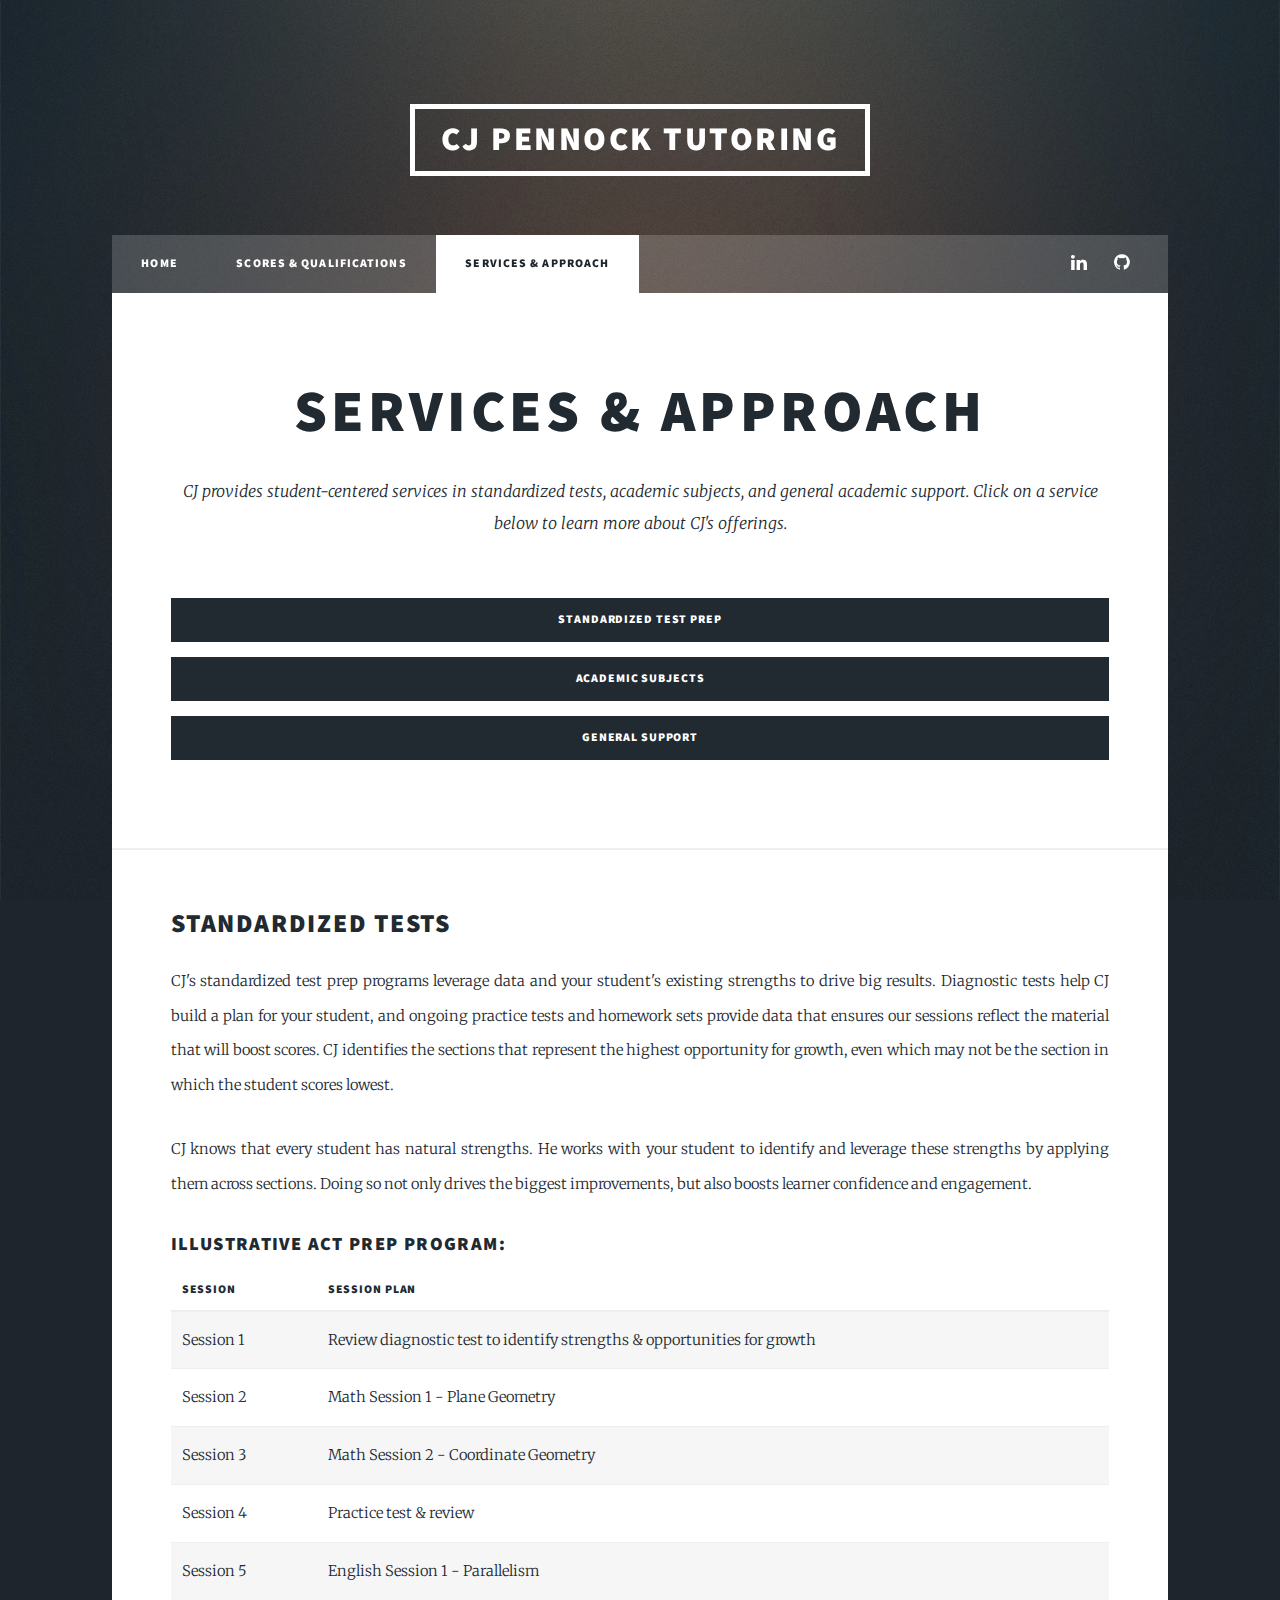
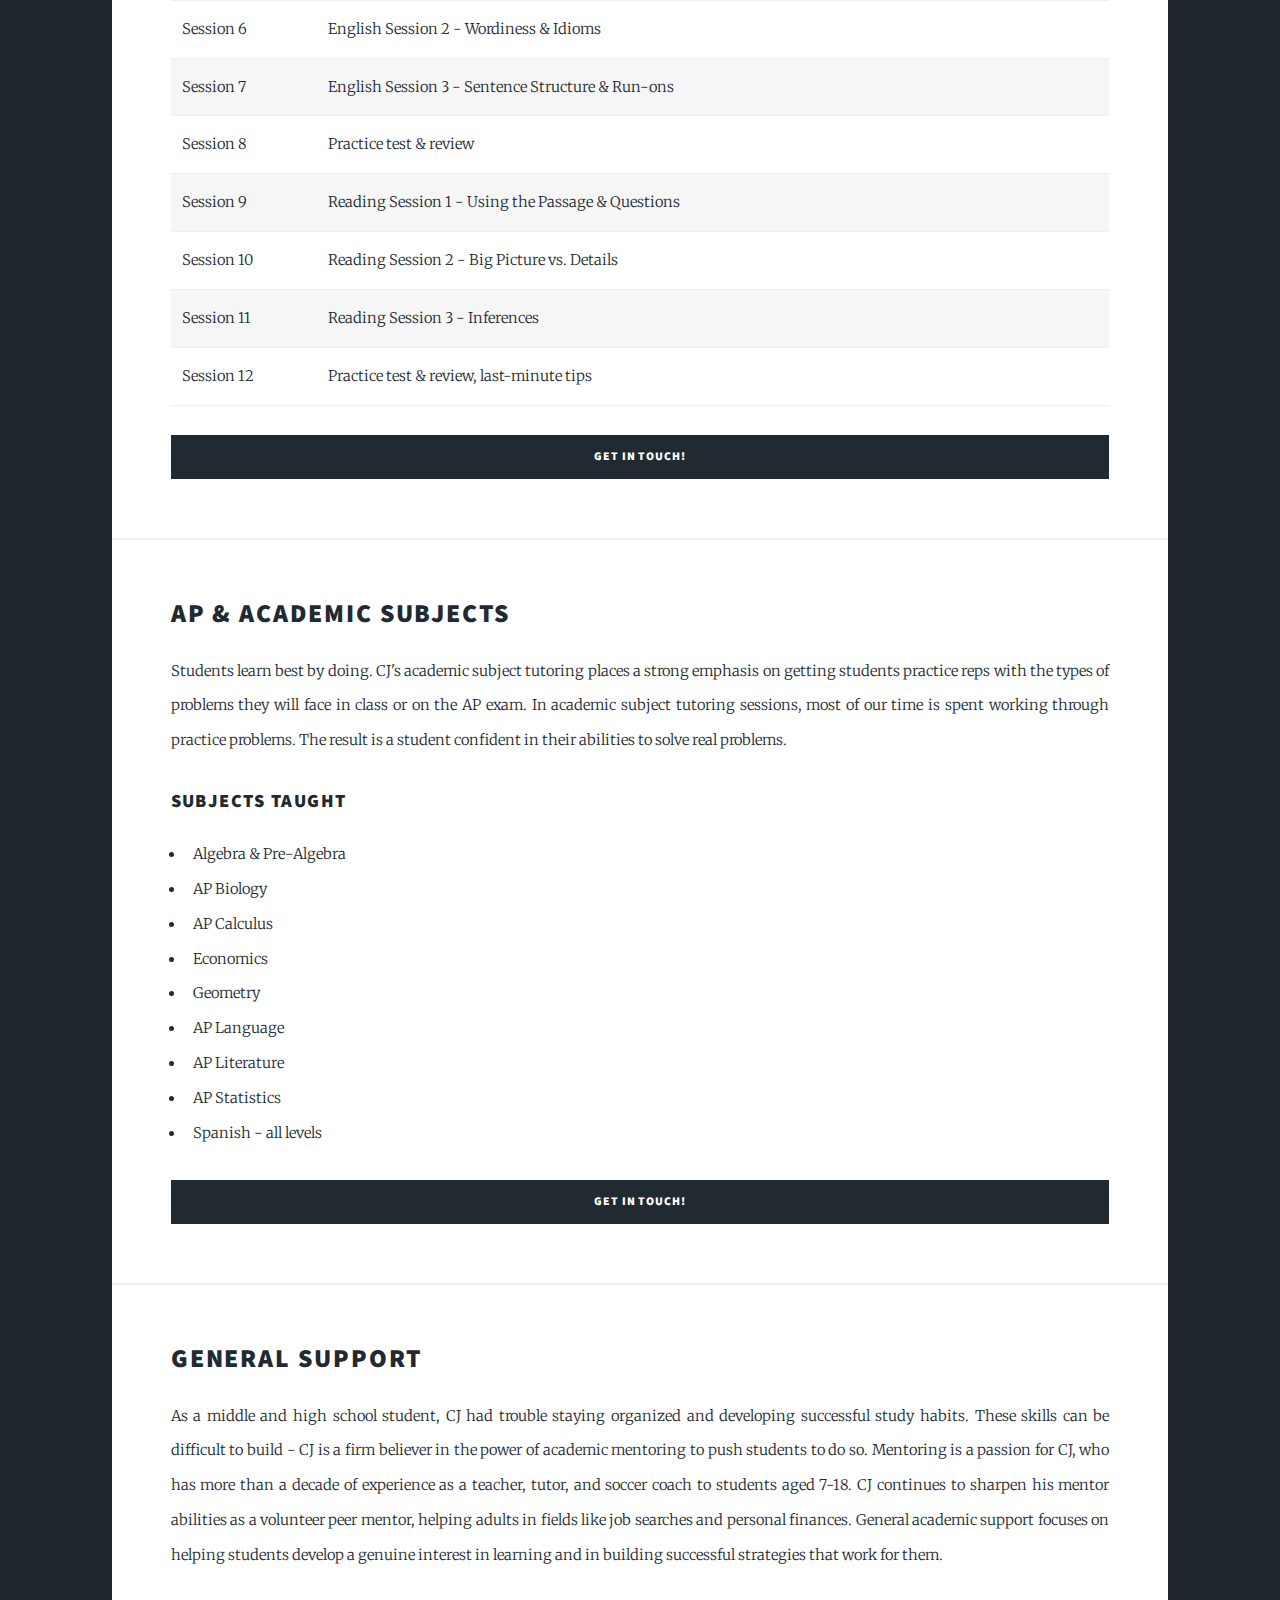
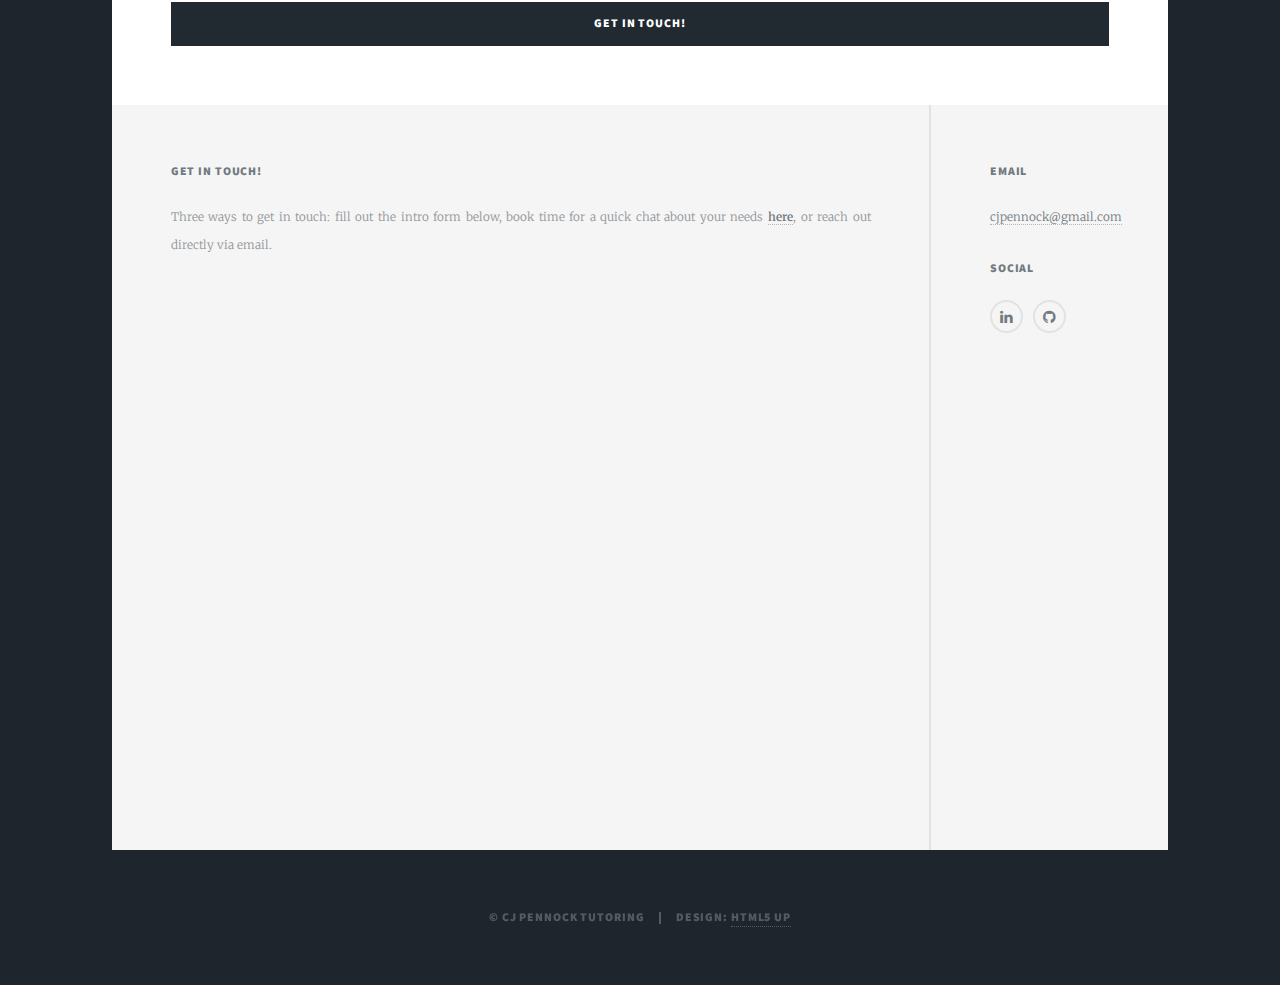
==== services.html @ 5977142a "first commit" ====
<!DOCTYPE HTML>
<!--
	Massively by HTML5 UP
	html5up.net | @ajlkn
	Free for personal and commercial use under the CCA 3.0 license (html5up.net/license)
-->
<html>
	<head>
		<title>CJ Pennock Tutoring</title>
		<meta charset="utf-8" />
		<meta name="viewport" content="width=device-width, initial-scale=1, user-scalable=no" />
		<link rel="stylesheet" href="assets/css/main.css" />
		<noscript><link rel="stylesheet" href="assets/css/noscript.css" /></noscript>
		<link rel="icon" href="images/CP_logo.png">
	</head>
	<body class="is-loading">

		<!-- Wrapper -->
			<div id="wrapper">

				<!-- Header -->
					<header id="header">
						<a href="index.html" class="logo">CJ Pennock Tutoring</a>
					</header>

				<!-- Nav -->
					<nav id="nav">
						<ul class="links">
							<li><a href="index.html">Home</a></li>
							<li><a href="generic.html">Scores & Qualifications</a></li>
							<li class="active"><a href="services.html">Services & Approach</a></li>
						</ul>
						<ul class="icons">
							<li><a href="https://www.linkedin.com/in/chesterpennock/" target="_blank" class="icon fa-linkedin"><span class="label">LinkedIn</span></a></li>
							<li><a href="https://github.com/cjpennock" target="_blank" class="icon fa-github"><span class="label">GitHub</span></a></li>
						</ul>
					</nav>

				<!-- Main -->
					<div id="main">

						<!-- Post -->
							<section class="post">
								<header class="major">
									<!-- <span class="date">April 25, 2017</span> -->
									<h1>Services & Approach</h1>
									<p>CJ provides student-centered services in standardized tests, academic subjects, and general academic support. Click on a service below to learn more about CJ's offerings.</p>
								</header>
								<!-- <div class="image main"><img src="images/pic01.jpg" alt="" /></div> -->
								<ul class="actions vertical">
									<li><a href="#standardized" class="button special fit scrolly">Standardized Test Prep</a></li>
									<li><a href="#academic-subjects" class="button special fit scrolly">Academic Subjects</a></li>
									<li><a href="#general-support" class="button special fit scrolly">General Support</a></li>
								</ul>
							</section>
							<section id="standardized">
									<h2>Standardized Tests</h2>
									<p>CJ's standardized test prep programs leverage data and your student's existing strengths to drive big results. Diagnostic tests help CJ build a plan for your student, and ongoing practice tests and homework sets provide data that ensures our sessions reflect the material that will boost scores. CJ identifies the sections that represent the highest opportunity for growth, even which may not be the section in which the student scores lowest.</p> 
									<p>CJ knows that every student has natural strengths. He works with your student to identify and leverage these strengths by applying them across sections. Doing so not only drives the biggest improvements, but also boosts learner confidence and engagement.</p>
									<h3>Illustrative ACT prep program:</h3>
									<div class="table-wrapper">
										<table>
											<thead>
												<tr>
													<th>Session</th>
													<th>Session plan</th>
												</tr>
											</thead>
											<tbody>
												<tr>
													<td>Session 1</td>
													<td>Review diagnostic test to identify strengths & opportunities for growth</td>
												</tr>
												<tr>
													<td>Session 2</td>
													<td>Math Session 1 - Plane Geometry</td>
												</tr>
												<tr>
													<td>Session 3</td>
													<td>Math Session 2 - Coordinate Geometry</td>
												</tr>
												<tr>
													<td>Session 4</td>
													<td>Practice test & review</td>
												</tr>
												<tr>
													<td>Session 5</td>
													<td>English Session 1 - Parallelism</td>
												</tr>
												<tr>
													<td>Session 6</td>
													<td>English Session 2 - Wordiness & Idioms</td>
												</tr>
												<tr>
													<td>Session 7</td>
													<td>English Session 3 - Sentence Structure & Run-ons</td>
												</tr>
												<tr>
													<td>Session 8</td>
													<td>Practice test & review</td>
												</tr>
												<tr>
													<td>Session 9</td>
													<td>Reading Session 1 - Using the Passage & Questions</td>
												</tr>
												<tr>
													<td>Session 10</td>
													<td>Reading Session 2 - Big Picture vs. Details</td>
												</tr>
												<tr>
													<td>Session 11</td>
													<td>Reading Session 3 - Inferences</td>
												</tr>
												<tr>
													<td>Session 12</td>
													<td>Practice test & review, last-minute tips</td>
												</tr>
											</tbody>
										</table>
									</div>
									<ul class="actions vertical">
									<li><a href="#footer" class="button special fit scrolly">Get in touch!</a></li>
									</ul>
								</section>
								<section id="academic-subjects">
								<h2>AP & Academic Subjects</h2>
								<p>Students learn best by doing. CJ's academic subject tutoring places a strong emphasis on getting students practice reps with the types of problems they will face in class or on the AP exam. In academic subject tutoring sessions, most of our time is spent working through practice problems. The result is a student confident in their abilities to solve real problems.</p>
									<div class="row">
										<div class="6u 12u$(medium)">
											<h3>Subjects taught</h3>
											<ul>
												<li>Algebra & Pre-Algebra</li>
												<li>AP Biology</li>
												<li>AP Calculus</li>
												<li>Economics</li>
												<li>Geometry</li>
												<li>AP Language</li>
												<li>AP Literature</li>
												<li>AP Statistics</li>
												<li>Spanish - all levels</li>
											</ul>
										</div>
									</div>
									<ul class="actions vertical">
									<li><a href="#footer" class="button special fit scrolly">Get in touch!</a></li>
									</ul>
								</section>
								<section id="general-support">
								<h2>General Support</h2>
								<p>As a middle and high school student, CJ had trouble staying organized and developing successful study habits. These skills can be difficult to build - CJ is a firm believer in the power of academic mentoring to push students to do so. Mentoring is a passion for CJ, who has more than a decade of experience as a teacher, tutor, and soccer coach to students aged 7-18. CJ continues to sharpen his mentor abilities as a volunteer peer mentor, helping adults in fields like job searches and personal finances. General academic support focuses on helping students develop a genuine interest in learning and in building successful strategies that work for them.</p>
								<ul class="actions vertical">
									<li><a href="#footer" class="button special fit scrolly">Get in touch!</a></li>
									</ul>
								</section>
					</div>

				<!-- Footer -->
					<footer id="footer">
						<section>
						<h3>Get in touch!</h3>
						<p>Three ways to get in touch: fill out the intro form below, book time for a quick chat about your needs <a href="https://cjpennocktutoring.youcanbook.me/" target="_blank"><b>here</b></a>, or reach out directly via email.</p>
						<iframe src="https://docs.google.com/forms/d/e/1FAIpQLSediysf8U8ug4_VGneV-9MXJMMkuVd91mFZASTHB69Hus7cGg/viewform?embedded=true" width="700" height="520" frameborder="0" marginheight="0" marginwidth="0">Loading...</iframe>
						</section>
						<section class="contact">
							<!-- <section class="alt">
								<h3>Address</h3>
								<p>1234 Somewhere Road #87257<br />
								Nashville, TN 00000-0000</p>
							</section>
							<section>
								<h3>Phone</h3>
								<p><a href="#">(000) 000-0000</a></p>
							</section> -->
							<section>
								<h3>Email</h3>
								<p><a href="#">cjpennock@gmail.com</a></p>
							</section>
							<section>
								<h3>Social</h3>
								<ul class="icons alt">
									<li><a href="https://www.linkedin.com/in/chesterpennock/" target="_blank" class="icon fa-linkedin"><span class="label">LinkedIn</span></a></li>
							<li><a href="https://github.com/cjpennock" class="icon fa-github" target="_blank"><span class="label">GitHub</span></a></li>
								</ul>
							</section>
						</section>
					</footer>

				<!-- Copyright -->
					<div id="copyright">
						<ul><li>&copy; CJ Pennock Tutoring</li><li>Design: <a href="https://html5up.net">HTML5 UP</a></li></ul>
					</div>

			</div>

		<!-- Scripts -->
			<script src="assets/js/jquery.min.js"></script>
			<script src="assets/js/jquery.scrollex.min.js"></script>
			<script src="assets/js/jquery.scrolly.min.js"></script>
			<script src="assets/js/skel.min.js"></script>
			<script src="assets/js/util.js"></script>
			<script src="assets/js/main.js"></script>

	</body>
</html>
---- assets/css/main.css ----
@import url(font-awesome.min.css);
@import url("https://fonts.googleapis.com/css?family=Merriweather:300,700,300italic,700italic|Source+Sans+Pro:900");

/*
	Massively by HTML5 UP
	html5up.net | @ajlkn
	Free for personal and commercial use under the CCA 3.0 license (html5up.net/license)
*/

/* Reset */

	html, body, div, span, applet, object, iframe, h1, h2, h3, h4, h5, h6, p, blockquote, pre, a, abbr, acronym, address, big, cite, code, del, dfn, em, img, ins, kbd, q, s, samp, small, strike, strong, sub, sup, tt, var, b, u, i, center, dl, dt, dd, ol, ul, li, fieldset, form, label, legend, table, caption, tbody, tfoot, thead, tr, th, td, article, aside, canvas, details, embed, figure, figcaption, footer, header, hgroup, menu, nav, output, ruby, section, summary, time, mark, audio, video {
		margin: 0;
		padding: 0;
		border: 0;
		font-size: 100%;
		font: inherit;
		vertical-align: baseline;
	}

	article, aside, details, figcaption, figure, footer, header, hgroup, menu, nav, section {
		display: block;
	}

	body {
		line-height: 1;
	}

	ol, ul {
		list-style: none;
	}

	blockquote, q {
		quotes: none;
	}

	blockquote:before, blockquote:after, q:before, q:after {
		content: '';
		content: none;
	}

	table {
		border-collapse: collapse;
		border-spacing: 0;
	}

	body {
		-webkit-text-size-adjust: none;
	}

/* Box Model */

	*, *:before, *:after {
		-moz-box-sizing: border-box;
		-webkit-box-sizing: border-box;
		box-sizing: border-box;
	}

/* Grid */

	.row {
		border-bottom: solid 1px transparent;
		-moz-box-sizing: border-box;
		-webkit-box-sizing: border-box;
		box-sizing: border-box;
	}

	.row > * {
		float: left;
		-moz-box-sizing: border-box;
		-webkit-box-sizing: border-box;
		box-sizing: border-box;
	}

	.row:after, .row:before {
		content: '';
		display: block;
		clear: both;
		height: 0;
	}

	.row.uniform > * > :first-child {
		margin-top: 0;
	}

	.row.uniform > * > :last-child {
		margin-bottom: 0;
	}

	.row.\30 \25 > * {
		padding: 0 0 0 0rem;
	}

	.row.\30 \25 {
		margin: 0 0 -1px 0rem;
	}

	.row.uniform.\30 \25 > * {
		padding: 0rem 0 0 0rem;
	}

	.row.uniform.\30 \25 {
		margin: 0rem 0 -1px 0rem;
	}

	.row > * {
		padding: 0 0 0 1.5rem;
	}

	.row {
		margin: 0 0 -1px -1.5rem;
	}

	.row.uniform > * {
		padding: 1.5rem 0 0 1.5rem;
	}

	.row.uniform {
		margin: -1.5rem 0 -1px -1.5rem;
	}

	.row.\32 00\25 > * {
		padding: 0 0 0 3rem;
	}

	.row.\32 00\25 {
		margin: 0 0 -1px -3rem;
	}

	.row.uniform.\32 00\25 > * {
		padding: 3rem 0 0 3rem;
	}

	.row.uniform.\32 00\25 {
		margin: -3rem 0 -1px -3rem;
	}

	.row.\31 50\25 > * {
		padding: 0 0 0 2.25rem;
	}

	.row.\31 50\25 {
		margin: 0 0 -1px -2.25rem;
	}

	.row.uniform.\31 50\25 > * {
		padding: 2.25rem 0 0 2.25rem;
	}

	.row.uniform.\31 50\25 {
		margin: -2.25rem 0 -1px -2.25rem;
	}

	.row.\35 0\25 > * {
		padding: 0 0 0 0.75rem;
	}

	.row.\35 0\25 {
		margin: 0 0 -1px -0.75rem;
	}

	.row.uniform.\35 0\25 > * {
		padding: 0.75rem 0 0 0.75rem;
	}

	.row.uniform.\35 0\25 {
		margin: -0.75rem 0 -1px -0.75rem;
	}

	.row.\32 5\25 > * {
		padding: 0 0 0 0.375rem;
	}

	.row.\32 5\25 {
		margin: 0 0 -1px -0.375rem;
	}

	.row.uniform.\32 5\25 > * {
		padding: 0.375rem 0 0 0.375rem;
	}

	.row.uniform.\32 5\25 {
		margin: -0.375rem 0 -1px -0.375rem;
	}

	.\31 2u, .\31 2u\24 {
		width: 100%;
		clear: none;
		margin-left: 0;
	}

	.\31 1u, .\31 1u\24 {
		width: 91.6666666667%;
		clear: none;
		margin-left: 0;
	}

	.\31 0u, .\31 0u\24 {
		width: 83.3333333333%;
		clear: none;
		margin-left: 0;
	}

	.\39 u, .\39 u\24 {
		width: 75%;
		clear: none;
		margin-left: 0;
	}

	.\38 u, .\38 u\24 {
		width: 66.6666666667%;
		clear: none;
		margin-left: 0;
	}

	.\37 u, .\37 u\24 {
		width: 58.3333333333%;
		clear: none;
		margin-left: 0;
	}

	.\36 u, .\36 u\24 {
		width: 50%;
		clear: none;
		margin-left: 0;
	}

	.\35 u, .\35 u\24 {
		width: 41.6666666667%;
		clear: none;
		margin-left: 0;
	}

	.\34 u, .\34 u\24 {
		width: 33.3333333333%;
		clear: none;
		margin-left: 0;
	}

	.\33 u, .\33 u\24 {
		width: 25%;
		clear: none;
		margin-left: 0;
	}

	.\32 u, .\32 u\24 {
		width: 16.6666666667%;
		clear: none;
		margin-left: 0;
	}

	.\31 u, .\31 u\24 {
		width: 8.3333333333%;
		clear: none;
		margin-left: 0;
	}

	.\31 2u\24 + *,
	.\31 1u\24 + *,
	.\31 0u\24 + *,
	.\39 u\24 + *,
	.\38 u\24 + *,
	.\37 u\24 + *,
	.\36 u\24 + *,
	.\35 u\24 + *,
	.\34 u\24 + *,
	.\33 u\24 + *,
	.\32 u\24 + *,
	.\31 u\24 + * {
		clear: left;
	}

	.\-11u {
		margin-left: 91.66667%;
	}

	.\-10u {
		margin-left: 83.33333%;
	}

	.\-9u {
		margin-left: 75%;
	}

	.\-8u {
		margin-left: 66.66667%;
	}

	.\-7u {
		margin-left: 58.33333%;
	}

	.\-6u {
		margin-left: 50%;
	}

	.\-5u {
		margin-left: 41.66667%;
	}

	.\-4u {
		margin-left: 33.33333%;
	}

	.\-3u {
		margin-left: 25%;
	}

	.\-2u {
		margin-left: 16.66667%;
	}

	.\-1u {
		margin-left: 8.33333%;
	}

	@media screen and (max-width: 1680px) {

		.row > * {
			padding: 0 0 0 1.5rem;
		}

		.row {
			margin: 0 0 -1px -1.5rem;
		}

		.row.uniform > * {
			padding: 1.5rem 0 0 1.5rem;
		}

		.row.uniform {
			margin: -1.5rem 0 -1px -1.5rem;
		}

		.row.\32 00\25 > * {
			padding: 0 0 0 3rem;
		}

		.row.\32 00\25 {
			margin: 0 0 -1px -3rem;
		}

		.row.uniform.\32 00\25 > * {
			padding: 3rem 0 0 3rem;
		}

		.row.uniform.\32 00\25 {
			margin: -3rem 0 -1px -3rem;
		}

		.row.\31 50\25 > * {
			padding: 0 0 0 2.25rem;
		}

		.row.\31 50\25 {
			margin: 0 0 -1px -2.25rem;
		}

		.row.uniform.\31 50\25 > * {
			padding: 2.25rem 0 0 2.25rem;
		}

		.row.uniform.\31 50\25 {
			margin: -2.25rem 0 -1px -2.25rem;
		}

		.row.\35 0\25 > * {
			padding: 0 0 0 0.75rem;
		}

		.row.\35 0\25 {
			margin: 0 0 -1px -0.75rem;
		}

		.row.uniform.\35 0\25 > * {
			padding: 0.75rem 0 0 0.75rem;
		}

		.row.uniform.\35 0\25 {
			margin: -0.75rem 0 -1px -0.75rem;
		}

		.row.\32 5\25 > * {
			padding: 0 0 0 0.375rem;
		}

		.row.\32 5\25 {
			margin: 0 0 -1px -0.375rem;
		}

		.row.uniform.\32 5\25 > * {
			padding: 0.375rem 0 0 0.375rem;
		}

		.row.uniform.\32 5\25 {
			margin: -0.375rem 0 -1px -0.375rem;
		}

		.\31 2u\28xlarge\29, .\31 2u\24\28xlarge\29 {
			width: 100%;
			clear: none;
			margin-left: 0;
		}

		.\31 1u\28xlarge\29, .\31 1u\24\28xlarge\29 {
			width: 91.6666666667%;
			clear: none;
			margin-left: 0;
		}

		.\31 0u\28xlarge\29, .\31 0u\24\28xlarge\29 {
			width: 83.3333333333%;
			clear: none;
			margin-left: 0;
		}

		.\39 u\28xlarge\29, .\39 u\24\28xlarge\29 {
			width: 75%;
			clear: none;
			margin-left: 0;
		}

		.\38 u\28xlarge\29, .\38 u\24\28xlarge\29 {
			width: 66.6666666667%;
			clear: none;
			margin-left: 0;
		}

		.\37 u\28xlarge\29, .\37 u\24\28xlarge\29 {
			width: 58.3333333333%;
			clear: none;
			margin-left: 0;
		}

		.\36 u\28xlarge\29, .\36 u\24\28xlarge\29 {
			width: 50%;
			clear: none;
			margin-left: 0;
		}

		.\35 u\28xlarge\29, .\35 u\24\28xlarge\29 {
			width: 41.6666666667%;
			clear: none;
			margin-left: 0;
		}

		.\34 u\28xlarge\29, .\34 u\24\28xlarge\29 {
			width: 33.3333333333%;
			clear: none;
			margin-left: 0;
		}

		.\33 u\28xlarge\29, .\33 u\24\28xlarge\29 {
			width: 25%;
			clear: none;
			margin-left: 0;
		}

		.\32 u\28xlarge\29, .\32 u\24\28xlarge\29 {
			width: 16.6666666667%;
			clear: none;
			margin-left: 0;
		}

		.\31 u\28xlarge\29, .\31 u\24\28xlarge\29 {
			width: 8.3333333333%;
			clear: none;
			margin-left: 0;
		}

		.\31 2u\24\28xlarge\29 + *,
		.\31 1u\24\28xlarge\29 + *,
		.\31 0u\24\28xlarge\29 + *,
		.\39 u\24\28xlarge\29 + *,
		.\38 u\24\28xlarge\29 + *,
		.\37 u\24\28xlarge\29 + *,
		.\36 u\24\28xlarge\29 + *,
		.\35 u\24\28xlarge\29 + *,
		.\34 u\24\28xlarge\29 + *,
		.\33 u\24\28xlarge\29 + *,
		.\32 u\24\28xlarge\29 + *,
		.\31 u\24\28xlarge\29 + * {
			clear: left;
		}

		.\-11u\28xlarge\29 {
			margin-left: 91.66667%;
		}

		.\-10u\28xlarge\29 {
			margin-left: 83.33333%;
		}

		.\-9u\28xlarge\29 {
			margin-left: 75%;
		}

		.\-8u\28xlarge\29 {
			margin-left: 66.66667%;
		}

		.\-7u\28xlarge\29 {
			margin-left: 58.33333%;
		}

		.\-6u\28xlarge\29 {
			margin-left: 50%;
		}

		.\-5u\28xlarge\29 {
			margin-left: 41.66667%;
		}

		.\-4u\28xlarge\29 {
			margin-left: 33.33333%;
		}

		.\-3u\28xlarge\29 {
			margin-left: 25%;
		}

		.\-2u\28xlarge\29 {
			margin-left: 16.66667%;
		}

		.\-1u\28xlarge\29 {
			margin-left: 8.33333%;
		}

	}

	@media screen and (max-width: 1280px) {

		.row > * {
			padding: 0 0 0 1.5rem;
		}

		.row {
			margin: 0 0 -1px -1.5rem;
		}

		.row.uniform > * {
			padding: 1.5rem 0 0 1.5rem;
		}

		.row.uniform {
			margin: -1.5rem 0 -1px -1.5rem;
		}

		.row.\32 00\25 > * {
			padding: 0 0 0 3rem;
		}

		.row.\32 00\25 {
			margin: 0 0 -1px -3rem;
		}

		.row.uniform.\32 00\25 > * {
			padding: 3rem 0 0 3rem;
		}

		.row.uniform.\32 00\25 {
			margin: -3rem 0 -1px -3rem;
		}

		.row.\31 50\25 > * {
			padding: 0 0 0 2.25rem;
		}

		.row.\31 50\25 {
			margin: 0 0 -1px -2.25rem;
		}

		.row.uniform.\31 50\25 > * {
			padding: 2.25rem 0 0 2.25rem;
		}

		.row.uniform.\31 50\25 {
			margin: -2.25rem 0 -1px -2.25rem;
		}

		.row.\35 0\25 > * {
			padding: 0 0 0 0.75rem;
		}

		.row.\35 0\25 {
			margin: 0 0 -1px -0.75rem;
		}

		.row.uniform.\35 0\25 > * {
			padding: 0.75rem 0 0 0.75rem;
		}

		.row.uniform.\35 0\25 {
			margin: -0.75rem 0 -1px -0.75rem;
		}

		.row.\32 5\25 > * {
			padding: 0 0 0 0.375rem;
		}

		.row.\32 5\25 {
			margin: 0 0 -1px -0.375rem;
		}

		.row.uniform.\32 5\25 > * {
			padding: 0.375rem 0 0 0.375rem;
		}

		.row.uniform.\32 5\25 {
			margin: -0.375rem 0 -1px -0.375rem;
		}

		.\31 2u\28large\29, .\31 2u\24\28large\29 {
			width: 100%;
			clear: none;
			margin-left: 0;
		}

		.\31 1u\28large\29, .\31 1u\24\28large\29 {
			width: 91.6666666667%;
			clear: none;
			margin-left: 0;
		}

		.\31 0u\28large\29, .\31 0u\24\28large\29 {
			width: 83.3333333333%;
			clear: none;
			margin-left: 0;
		}

		.\39 u\28large\29, .\39 u\24\28large\29 {
			width: 75%;
			clear: none;
			margin-left: 0;
		}

		.\38 u\28large\29, .\38 u\24\28large\29 {
			width: 66.6666666667%;
			clear: none;
			margin-left: 0;
		}

		.\37 u\28large\29, .\37 u\24\28large\29 {
			width: 58.3333333333%;
			clear: none;
			margin-left: 0;
		}

		.\36 u\28large\29, .\36 u\24\28large\29 {
			width: 50%;
			clear: none;
			margin-left: 0;
		}

		.\35 u\28large\29, .\35 u\24\28large\29 {
			width: 41.6666666667%;
			clear: none;
			margin-left: 0;
		}

		.\34 u\28large\29, .\34 u\24\28large\29 {
			width: 33.3333333333%;
			clear: none;
			margin-left: 0;
		}

		.\33 u\28large\29, .\33 u\24\28large\29 {
			width: 25%;
			clear: none;
			margin-left: 0;
		}

		.\32 u\28large\29, .\32 u\24\28large\29 {
			width: 16.6666666667%;
			clear: none;
			margin-left: 0;
		}

		.\31 u\28large\29, .\31 u\24\28large\29 {
			width: 8.3333333333%;
			clear: none;
			margin-left: 0;
		}

		.\31 2u\24\28large\29 + *,
		.\31 1u\24\28large\29 + *,
		.\31 0u\24\28large\29 + *,
		.\39 u\24\28large\29 + *,
		.\38 u\24\28large\29 + *,
		.\37 u\24\28large\29 + *,
		.\36 u\24\28large\29 + *,
		.\35 u\24\28large\29 + *,
		.\34 u\24\28large\29 + *,
		.\33 u\24\28large\29 + *,
		.\32 u\24\28large\29 + *,
		.\31 u\24\28large\29 + * {
			clear: left;
		}

		.\-11u\28large\29 {
			margin-left: 91.66667%;
		}

		.\-10u\28large\29 {
			margin-left: 83.33333%;
		}

		.\-9u\28large\29 {
			margin-left: 75%;
		}

		.\-8u\28large\29 {
			margin-left: 66.66667%;
		}

		.\-7u\28large\29 {
			margin-left: 58.33333%;
		}

		.\-6u\28large\29 {
			margin-left: 50%;
		}

		.\-5u\28large\29 {
			margin-left: 41.66667%;
		}

		.\-4u\28large\29 {
			margin-left: 33.33333%;
		}

		.\-3u\28large\29 {
			margin-left: 25%;
		}

		.\-2u\28large\29 {
			margin-left: 16.66667%;
		}

		.\-1u\28large\29 {
			margin-left: 8.33333%;
		}

	}

	@media screen and (max-width: 980px) {

		.row > * {
			padding: 0 0 0 1.5rem;
		}

		.row {
			margin: 0 0 -1px -1.5rem;
		}

		.row.uniform > * {
			padding: 1.5rem 0 0 1.5rem;
		}

		.row.uniform {
			margin: -1.5rem 0 -1px -1.5rem;
		}

		.row.\32 00\25 > * {
			padding: 0 0 0 3rem;
		}

		.row.\32 00\25 {
			margin: 0 0 -1px -3rem;
		}

		.row.uniform.\32 00\25 > * {
			padding: 3rem 0 0 3rem;
		}

		.row.uniform.\32 00\25 {
			margin: -3rem 0 -1px -3rem;
		}

		.row.\31 50\25 > * {
			padding: 0 0 0 2.25rem;
		}

		.row.\31 50\25 {
			margin: 0 0 -1px -2.25rem;
		}

		.row.uniform.\31 50\25 > * {
			padding: 2.25rem 0 0 2.25rem;
		}

		.row.uniform.\31 50\25 {
			margin: -2.25rem 0 -1px -2.25rem;
		}

		.row.\35 0\25 > * {
			padding: 0 0 0 0.75rem;
		}

		.row.\35 0\25 {
			margin: 0 0 -1px -0.75rem;
		}

		.row.uniform.\35 0\25 > * {
			padding: 0.75rem 0 0 0.75rem;
		}

		.row.uniform.\35 0\25 {
			margin: -0.75rem 0 -1px -0.75rem;
		}

		.row.\32 5\25 > * {
			padding: 0 0 0 0.375rem;
		}

		.row.\32 5\25 {
			margin: 0 0 -1px -0.375rem;
		}

		.row.uniform.\32 5\25 > * {
			padding: 0.375rem 0 0 0.375rem;
		}

		.row.uniform.\32 5\25 {
			margin: -0.375rem 0 -1px -0.375rem;
		}

		.\31 2u\28medium\29, .\31 2u\24\28medium\29 {
			width: 100%;
			clear: none;
			margin-left: 0;
		}

		.\31 1u\28medium\29, .\31 1u\24\28medium\29 {
			width: 91.6666666667%;
			clear: none;
			margin-left: 0;
		}

		.\31 0u\28medium\29, .\31 0u\24\28medium\29 {
			width: 83.3333333333%;
			clear: none;
			margin-left: 0;
		}

		.\39 u\28medium\29, .\39 u\24\28medium\29 {
			width: 75%;
			clear: none;
			margin-left: 0;
		}

		.\38 u\28medium\29, .\38 u\24\28medium\29 {
			width: 66.6666666667%;
			clear: none;
			margin-left: 0;
		}

		.\37 u\28medium\29, .\37 u\24\28medium\29 {
			width: 58.3333333333%;
			clear: none;
			margin-left: 0;
		}

		.\36 u\28medium\29, .\36 u\24\28medium\29 {
			width: 50%;
			clear: none;
			margin-left: 0;
		}

		.\35 u\28medium\29, .\35 u\24\28medium\29 {
			width: 41.6666666667%;
			clear: none;
			margin-left: 0;
		}

		.\34 u\28medium\29, .\34 u\24\28medium\29 {
			width: 33.3333333333%;
			clear: none;
			margin-left: 0;
		}

		.\33 u\28medium\29, .\33 u\24\28medium\29 {
			width: 25%;
			clear: none;
			margin-left: 0;
		}

		.\32 u\28medium\29, .\32 u\24\28medium\29 {
			width: 16.6666666667%;
			clear: none;
			margin-left: 0;
		}

		.\31 u\28medium\29, .\31 u\24\28medium\29 {
			width: 8.3333333333%;
			clear: none;
			margin-left: 0;
		}

		.\31 2u\24\28medium\29 + *,
		.\31 1u\24\28medium\29 + *,
		.\31 0u\24\28medium\29 + *,
		.\39 u\24\28medium\29 + *,
		.\38 u\24\28medium\29 + *,
		.\37 u\24\28medium\29 + *,
		.\36 u\24\28medium\29 + *,
		.\35 u\24\28medium\29 + *,
		.\34 u\24\28medium\29 + *,
		.\33 u\24\28medium\29 + *,
		.\32 u\24\28medium\29 + *,
		.\31 u\24\28medium\29 + * {
			clear: left;
		}

		.\-11u\28medium\29 {
			margin-left: 91.66667%;
		}

		.\-10u\28medium\29 {
			margin-left: 83.33333%;
		}

		.\-9u\28medium\29 {
			margin-left: 75%;
		}

		.\-8u\28medium\29 {
			margin-left: 66.66667%;
		}

		.\-7u\28medium\29 {
			margin-left: 58.33333%;
		}

		.\-6u\28medium\29 {
			margin-left: 50%;
		}

		.\-5u\28medium\29 {
			margin-left: 41.66667%;
		}

		.\-4u\28medium\29 {
			margin-left: 33.33333%;
		}

		.\-3u\28medium\29 {
			margin-left: 25%;
		}

		.\-2u\28medium\29 {
			margin-left: 16.66667%;
		}

		.\-1u\28medium\29 {
			margin-left: 8.33333%;
		}

	}

	@media screen and (max-width: 736px) {

		.row > * {
			padding: 0 0 0 1.5rem;
		}

		.row {
			margin: 0 0 -1px -1.5rem;
		}

		.row.uniform > * {
			padding: 1.5rem 0 0 1.5rem;
		}

		.row.uniform {
			margin: -1.5rem 0 -1px -1.5rem;
		}

		.row.\32 00\25 > * {
			padding: 0 0 0 3rem;
		}

		.row.\32 00\25 {
			margin: 0 0 -1px -3rem;
		}

		.row.uniform.\32 00\25 > * {
			padding: 3rem 0 0 3rem;
		}

		.row.uniform.\32 00\25 {
			margin: -3rem 0 -1px -3rem;
		}

		.row.\31 50\25 > * {
			padding: 0 0 0 2.25rem;
		}

		.row.\31 50\25 {
			margin: 0 0 -1px -2.25rem;
		}

		.row.uniform.\31 50\25 > * {
			padding: 2.25rem 0 0 2.25rem;
		}

		.row.uniform.\31 50\25 {
			margin: -2.25rem 0 -1px -2.25rem;
		}

		.row.\35 0\25 > * {
			padding: 0 0 0 0.75rem;
		}

		.row.\35 0\25 {
			margin: 0 0 -1px -0.75rem;
		}

		.row.uniform.\35 0\25 > * {
			padding: 0.75rem 0 0 0.75rem;
		}

		.row.uniform.\35 0\25 {
			margin: -0.75rem 0 -1px -0.75rem;
		}

		.row.\32 5\25 > * {
			padding: 0 0 0 0.375rem;
		}

		.row.\32 5\25 {
			margin: 0 0 -1px -0.375rem;
		}

		.row.uniform.\32 5\25 > * {
			padding: 0.375rem 0 0 0.375rem;
		}

		.row.uniform.\32 5\25 {
			margin: -0.375rem 0 -1px -0.375rem;
		}

		.\31 2u\28small\29, .\31 2u\24\28small\29 {
			width: 100%;
			clear: none;
			margin-left: 0;
		}

		.\31 1u\28small\29, .\31 1u\24\28small\29 {
			width: 91.6666666667%;
			clear: none;
			margin-left: 0;
		}

		.\31 0u\28small\29, .\31 0u\24\28small\29 {
			width: 83.3333333333%;
			clear: none;
			margin-left: 0;
		}

		.\39 u\28small\29, .\39 u\24\28small\29 {
			width: 75%;
			clear: none;
			margin-left: 0;
		}

		.\38 u\28small\29, .\38 u\24\28small\29 {
			width: 66.6666666667%;
			clear: none;
			margin-left: 0;
		}

		.\37 u\28small\29, .\37 u\24\28small\29 {
			width: 58.3333333333%;
			clear: none;
			margin-left: 0;
		}

		.\36 u\28small\29, .\36 u\24\28small\29 {
			width: 50%;
			clear: none;
			margin-left: 0;
		}

		.\35 u\28small\29, .\35 u\24\28small\29 {
			width: 41.6666666667%;
			clear: none;
			margin-left: 0;
		}

		.\34 u\28small\29, .\34 u\24\28small\29 {
			width: 33.3333333333%;
			clear: none;
			margin-left: 0;
		}

		.\33 u\28small\29, .\33 u\24\28small\29 {
			width: 25%;
			clear: none;
			margin-left: 0;
		}

		.\32 u\28small\29, .\32 u\24\28small\29 {
			width: 16.6666666667%;
			clear: none;
			margin-left: 0;
		}

		.\31 u\28small\29, .\31 u\24\28small\29 {
			width: 8.3333333333%;
			clear: none;
			margin-left: 0;
		}

		.\31 2u\24\28small\29 + *,
		.\31 1u\24\28small\29 + *,
		.\31 0u\24\28small\29 + *,
		.\39 u\24\28small\29 + *,
		.\38 u\24\28small\29 + *,
		.\37 u\24\28small\29 + *,
		.\36 u\24\28small\29 + *,
		.\35 u\24\28small\29 + *,
		.\34 u\24\28small\29 + *,
		.\33 u\24\28small\29 + *,
		.\32 u\24\28small\29 + *,
		.\31 u\24\28small\29 + * {
			clear: left;
		}

		.\-11u\28small\29 {
			margin-left: 91.66667%;
		}

		.\-10u\28small\29 {
			margin-left: 83.33333%;
		}

		.\-9u\28small\29 {
			margin-left: 75%;
		}

		.\-8u\28small\29 {
			margin-left: 66.66667%;
		}

		.\-7u\28small\29 {
			margin-left: 58.33333%;
		}

		.\-6u\28small\29 {
			margin-left: 50%;
		}

		.\-5u\28small\29 {
			margin-left: 41.66667%;
		}

		.\-4u\28small\29 {
			margin-left: 33.33333%;
		}

		.\-3u\28small\29 {
			margin-left: 25%;
		}

		.\-2u\28small\29 {
			margin-left: 16.66667%;
		}

		.\-1u\28small\29 {
			margin-left: 8.33333%;
		}

	}

	@media screen and (max-width: 480px) {

		.row > * {
			padding: 0 0 0 1.5rem;
		}

		.row {
			margin: 0 0 -1px -1.5rem;
		}

		.row.uniform > * {
			padding: 1.5rem 0 0 1.5rem;
		}

		.row.uniform {
			margin: -1.5rem 0 -1px -1.5rem;
		}

		.row.\32 00\25 > * {
			padding: 0 0 0 3rem;
		}

		.row.\32 00\25 {
			margin: 0 0 -1px -3rem;
		}

		.row.uniform.\32 00\25 > * {
			padding: 3rem 0 0 3rem;
		}

		.row.uniform.\32 00\25 {
			margin: -3rem 0 -1px -3rem;
		}

		.row.\31 50\25 > * {
			padding: 0 0 0 2.25rem;
		}

		.row.\31 50\25 {
			margin: 0 0 -1px -2.25rem;
		}

		.row.uniform.\31 50\25 > * {
			padding: 2.25rem 0 0 2.25rem;
		}

		.row.uniform.\31 50\25 {
			margin: -2.25rem 0 -1px -2.25rem;
		}

		.row.\35 0\25 > * {
			padding: 0 0 0 0.75rem;
		}

		.row.\35 0\25 {
			margin: 0 0 -1px -0.75rem;
		}

		.row.uniform.\35 0\25 > * {
			padding: 0.75rem 0 0 0.75rem;
		}

		.row.uniform.\35 0\25 {
			margin: -0.75rem 0 -1px -0.75rem;
		}

		.row.\32 5\25 > * {
			padding: 0 0 0 0.375rem;
		}

		.row.\32 5\25 {
			margin: 0 0 -1px -0.375rem;
		}

		.row.uniform.\32 5\25 > * {
			padding: 0.375rem 0 0 0.375rem;
		}

		.row.uniform.\32 5\25 {
			margin: -0.375rem 0 -1px -0.375rem;
		}

		.\31 2u\28xsmall\29, .\31 2u\24\28xsmall\29 {
			width: 100%;
			clear: none;
			margin-left: 0;
		}

		.\31 1u\28xsmall\29, .\31 1u\24\28xsmall\29 {
			width: 91.6666666667%;
			clear: none;
			margin-left: 0;
		}

		.\31 0u\28xsmall\29, .\31 0u\24\28xsmall\29 {
			width: 83.3333333333%;
			clear: none;
			margin-left: 0;
		}

		.\39 u\28xsmall\29, .\39 u\24\28xsmall\29 {
			width: 75%;
			clear: none;
			margin-left: 0;
		}

		.\38 u\28xsmall\29, .\38 u\24\28xsmall\29 {
			width: 66.6666666667%;
			clear: none;
			margin-left: 0;
		}

		.\37 u\28xsmall\29, .\37 u\24\28xsmall\29 {
			width: 58.3333333333%;
			clear: none;
			margin-left: 0;
		}

		.\36 u\28xsmall\29, .\36 u\24\28xsmall\29 {
			width: 50%;
			clear: none;
			margin-left: 0;
		}

		.\35 u\28xsmall\29, .\35 u\24\28xsmall\29 {
			width: 41.6666666667%;
			clear: none;
			margin-left: 0;
		}

		.\34 u\28xsmall\29, .\34 u\24\28xsmall\29 {
			width: 33.3333333333%;
			clear: none;
			margin-left: 0;
		}

		.\33 u\28xsmall\29, .\33 u\24\28xsmall\29 {
			width: 25%;
			clear: none;
			margin-left: 0;
		}

		.\32 u\28xsmall\29, .\32 u\24\28xsmall\29 {
			width: 16.6666666667%;
			clear: none;
			margin-left: 0;
		}

		.\31 u\28xsmall\29, .\31 u\24\28xsmall\29 {
			width: 8.3333333333%;
			clear: none;
			margin-left: 0;
		}

		.\31 2u\24\28xsmall\29 + *,
		.\31 1u\24\28xsmall\29 + *,
		.\31 0u\24\28xsmall\29 + *,
		.\39 u\24\28xsmall\29 + *,
		.\38 u\24\28xsmall\29 + *,
		.\37 u\24\28xsmall\29 + *,
		.\36 u\24\28xsmall\29 + *,
		.\35 u\24\28xsmall\29 + *,
		.\34 u\24\28xsmall\29 + *,
		.\33 u\24\28xsmall\29 + *,
		.\32 u\24\28xsmall\29 + *,
		.\31 u\24\28xsmall\29 + * {
			clear: left;
		}

		.\-11u\28xsmall\29 {
			margin-left: 91.66667%;
		}

		.\-10u\28xsmall\29 {
			margin-left: 83.33333%;
		}

		.\-9u\28xsmall\29 {
			margin-left: 75%;
		}

		.\-8u\28xsmall\29 {
			margin-left: 66.66667%;
		}

		.\-7u\28xsmall\29 {
			margin-left: 58.33333%;
		}

		.\-6u\28xsmall\29 {
			margin-left: 50%;
		}

		.\-5u\28xsmall\29 {
			margin-left: 41.66667%;
		}

		.\-4u\28xsmall\29 {
			margin-left: 33.33333%;
		}

		.\-3u\28xsmall\29 {
			margin-left: 25%;
		}

		.\-2u\28xsmall\29 {
			margin-left: 16.66667%;
		}

		.\-1u\28xsmall\29 {
			margin-left: 8.33333%;
		}

	}

	@media screen and (max-width: 360px) {

		.row > * {
			padding: 0 0 0 1.5rem;
		}

		.row {
			margin: 0 0 -1px -1.5rem;
		}

		.row.uniform > * {
			padding: 1.5rem 0 0 1.5rem;
		}

		.row.uniform {
			margin: -1.5rem 0 -1px -1.5rem;
		}

		.row.\32 00\25 > * {
			padding: 0 0 0 3rem;
		}

		.row.\32 00\25 {
			margin: 0 0 -1px -3rem;
		}

		.row.uniform.\32 00\25 > * {
			padding: 3rem 0 0 3rem;
		}

		.row.uniform.\32 00\25 {
			margin: -3rem 0 -1px -3rem;
		}

		.row.\31 50\25 > * {
			padding: 0 0 0 2.25rem;
		}

		.row.\31 50\25 {
			margin: 0 0 -1px -2.25rem;
		}

		.row.uniform.\31 50\25 > * {
			padding: 2.25rem 0 0 2.25rem;
		}

		.row.uniform.\31 50\25 {
			margin: -2.25rem 0 -1px -2.25rem;
		}

		.row.\35 0\25 > * {
			padding: 0 0 0 0.75rem;
		}

		.row.\35 0\25 {
			margin: 0 0 -1px -0.75rem;
		}

		.row.uniform.\35 0\25 > * {
			padding: 0.75rem 0 0 0.75rem;
		}

		.row.uniform.\35 0\25 {
			margin: -0.75rem 0 -1px -0.75rem;
		}

		.row.\32 5\25 > * {
			padding: 0 0 0 0.375rem;
		}

		.row.\32 5\25 {
			margin: 0 0 -1px -0.375rem;
		}

		.row.uniform.\32 5\25 > * {
			padding: 0.375rem 0 0 0.375rem;
		}

		.row.uniform.\32 5\25 {
			margin: -0.375rem 0 -1px -0.375rem;
		}

		.\31 2u\28xxsmall\29, .\31 2u\24\28xxsmall\29 {
			width: 100%;
			clear: none;
			margin-left: 0;
		}

		.\31 1u\28xxsmall\29, .\31 1u\24\28xxsmall\29 {
			width: 91.6666666667%;
			clear: none;
			margin-left: 0;
		}

		.\31 0u\28xxsmall\29, .\31 0u\24\28xxsmall\29 {
			width: 83.3333333333%;
			clear: none;
			margin-left: 0;
		}

		.\39 u\28xxsmall\29, .\39 u\24\28xxsmall\29 {
			width: 75%;
			clear: none;
			margin-left: 0;
		}

		.\38 u\28xxsmall\29, .\38 u\24\28xxsmall\29 {
			width: 66.6666666667%;
			clear: none;
			margin-left: 0;
		}

		.\37 u\28xxsmall\29, .\37 u\24\28xxsmall\29 {
			width: 58.3333333333%;
			clear: none;
			margin-left: 0;
		}

		.\36 u\28xxsmall\29, .\36 u\24\28xxsmall\29 {
			width: 50%;
			clear: none;
			margin-left: 0;
		}

		.\35 u\28xxsmall\29, .\35 u\24\28xxsmall\29 {
			width: 41.6666666667%;
			clear: none;
			margin-left: 0;
		}

		.\34 u\28xxsmall\29, .\34 u\24\28xxsmall\29 {
			width: 33.3333333333%;
			clear: none;
			margin-left: 0;
		}

		.\33 u\28xxsmall\29, .\33 u\24\28xxsmall\29 {
			width: 25%;
			clear: none;
			margin-left: 0;
		}

		.\32 u\28xxsmall\29, .\32 u\24\28xxsmall\29 {
			width: 16.6666666667%;
			clear: none;
			margin-left: 0;
		}

		.\31 u\28xxsmall\29, .\31 u\24\28xxsmall\29 {
			width: 8.3333333333%;
			clear: none;
			margin-left: 0;
		}

		.\31 2u\24\28xxsmall\29 + *,
		.\31 1u\24\28xxsmall\29 + *,
		.\31 0u\24\28xxsmall\29 + *,
		.\39 u\24\28xxsmall\29 + *,
		.\38 u\24\28xxsmall\29 + *,
		.\37 u\24\28xxsmall\29 + *,
		.\36 u\24\28xxsmall\29 + *,
		.\35 u\24\28xxsmall\29 + *,
		.\34 u\24\28xxsmall\29 + *,
		.\33 u\24\28xxsmall\29 + *,
		.\32 u\24\28xxsmall\29 + *,
		.\31 u\24\28xxsmall\29 + * {
			clear: left;
		}

		.\-11u\28xxsmall\29 {
			margin-left: 91.66667%;
		}

		.\-10u\28xxsmall\29 {
			margin-left: 83.33333%;
		}

		.\-9u\28xxsmall\29 {
			margin-left: 75%;
		}

		.\-8u\28xxsmall\29 {
			margin-left: 66.66667%;
		}

		.\-7u\28xxsmall\29 {
			margin-left: 58.33333%;
		}

		.\-6u\28xxsmall\29 {
			margin-left: 50%;
		}

		.\-5u\28xxsmall\29 {
			margin-left: 41.66667%;
		}

		.\-4u\28xxsmall\29 {
			margin-left: 33.33333%;
		}

		.\-3u\28xxsmall\29 {
			margin-left: 25%;
		}

		.\-2u\28xxsmall\29 {
			margin-left: 16.66667%;
		}

		.\-1u\28xxsmall\29 {
			margin-left: 8.33333%;
		}

	}

/* Basic */

	@-ms-viewport {
		width: device-width;
	}

	body {
		-ms-overflow-style: scrollbar;
	}

	@media screen and (max-width: 480px) {

		html, body {
			min-width: 320px;
		}

	}

	body {
		background-color: #1e252d;
	}

		body.is-loading *, body.is-loading *:before, body.is-loading *:after {
			-moz-animation: none !important;
			-webkit-animation: none !important;
			-ms-animation: none !important;
			animation: none !important;
			-moz-transition: none !important;
			-webkit-transition: none !important;
			-ms-transition: none !important;
			transition: none !important;
		}

/* Type */

	html {
		font-size: 16pt;
	}

		@media screen and (max-width: 1680px) {

			html {
				font-size: 12pt;
			}

		}

		@media screen and (max-width: 1280px) {

			html {
				font-size: 11pt;
			}

		}

		@media screen and (max-width: 360px) {

			html {
				font-size: 10pt;
			}

		}

	body {
		color: #212931;
	}

	body, input, select, textarea {
		font-family: "Merriweather", Georgia, serif;
		font-weight: 300;
		font-size: 1rem;
		line-height: 2.375;
	}

	a {
		-moz-transition: color 0.2s ease-in-out, background-color 0.2s ease-in-out, border-color 0.2s ease-in-out, box-shadow 0.2s ease-in-out;
		-webkit-transition: color 0.2s ease-in-out, background-color 0.2s ease-in-out, border-color 0.2s ease-in-out, box-shadow 0.2s ease-in-out;
		-ms-transition: color 0.2s ease-in-out, background-color 0.2s ease-in-out, border-color 0.2s ease-in-out, box-shadow 0.2s ease-in-out;
		transition: color 0.2s ease-in-out, background-color 0.2s ease-in-out, border-color 0.2s ease-in-out, box-shadow 0.2s ease-in-out;
		border-bottom: dotted 1px;
		text-decoration: none;
	}

		a:hover {
			border-bottom-color: transparent;
		}

	strong, b {
		font-weight: 600;
	}

	em, i {
		font-style: italic;
	}

	p {
		text-align: justify;
		margin: 0 0 2rem 0;
	}

	h1, h2, h3, h4, h5, h6 {
		font-family: "Source Sans Pro", Helvetica, sans-serif;
		font-weight: 900;
		line-height: 1.5;
		letter-spacing: 0.075em;
		text-transform: uppercase;
		margin: 0 0 1rem 0;
	}

		h1 a, h2 a, h3 a, h4 a, h5 a, h6 a {
			border-bottom: 0;
			color: inherit;
			text-decoration: none;
		}

	h1 {
		font-size: 4rem;
		line-height: 1.1;
		margin: 0 0 2rem 0;
	}

	h2 {
		font-size: 1.75rem;
		line-height: 1.3;
		margin: 0 0 1.5rem 0;
	}

	h3 {
		font-size: 1.25rem;
		margin: 0 0 1.5rem 0;
	}

	h4 {
		font-size: 1rem;
	}

	h5 {
		font-size: 0.9rem;
	}

	h6 {
		font-size: 0.8rem;
	}

	sub {
		font-size: 0.8rem;
		position: relative;
		top: 0.5rem;
	}

	sup {
		font-size: 0.8rem;
		position: relative;
		top: -0.5rem;
	}

	blockquote {
		border-left: solid 4px;
		font-style: italic;
		margin: 0 0 2rem 0;
		padding: 0.5rem 0 0.5rem 2rem;
	}

	code {
		border: solid 2px;
		font-family: "Courier New", monospace;
		font-size: 0.9rem;
		margin: 0 0.25rem;
		padding: 0.25rem 0.65rem;
	}

	pre {
		-webkit-overflow-scrolling: touch;
		font-family: "Courier New", monospace;
		font-size: 0.9rem;
		margin: 0 0 2rem 0;
	}

		pre code {
			display: block;
			line-height: 1.75;
			padding: 1rem 1.5rem;
			overflow-x: auto;
		}

	hr {
		border: 0;
		border-bottom: solid 2px;
		margin: 3rem 0;
	}

		hr.major {
			margin: 5rem 0;
		}

	.align-left {
		text-align: left;
	}

	.align-center {
		text-align: center;
	}

	.align-right {
		text-align: right;
	}

	input, select, textarea {
		color: #212931;
	}

	a {
		color: #212931;
		border-bottom-color: rgba(33, 41, 49, 0.5);
	}

		a:hover {
			border-bottom-color: transparent;
			color: #18bfef !important;
		}

	strong, b {
		color: #212931;
	}

	h1, h2, h3, h4, h5, h6 {
		color: #212931;
	}

	blockquote {
		border-left-color: #eeeeee;
	}

	code {
		background: rgba(220, 220, 220, 0.25);
		border-color: #eeeeee;
	}

	hr {
		border-bottom-color: #eeeeee;
	}

/* Box */

	.box {
		border: solid 2px;
		margin-bottom: 2rem;
		padding: 1.5rem;
	}

		.box > :last-child,
		.box > :last-child > :last-child,
		.box > :last-child > :last-child > :last-child {
			margin-bottom: 0;
		}

		.box.alt {
			border: 0;
			border-radius: 0;
			padding: 0;
		}

	.box {
		border-color: #eeeeee;
	}

/* Button */

	input[type="submit"],
	input[type="reset"],
	input[type="button"],
	button,
	.button {
		-moz-appearance: none;
		-webkit-appearance: none;
		-ms-appearance: none;
		appearance: none;
		-moz-transition: background-color 0.2s ease-in-out, box-shadow 0.2s ease-in-out, color 0.2s ease-in-out;
		-webkit-transition: background-color 0.2s ease-in-out, box-shadow 0.2s ease-in-out, color 0.2s ease-in-out;
		-ms-transition: background-color 0.2s ease-in-out, box-shadow 0.2s ease-in-out, color 0.2s ease-in-out;
		transition: background-color 0.2s ease-in-out, box-shadow 0.2s ease-in-out, color 0.2s ease-in-out;
		border: 0;
		cursor: pointer;
		display: inline-block;
		font-family: "Source Sans Pro", Helvetica, sans-serif;
		font-size: 0.8rem;
		font-weight: 900;
		letter-spacing: 0.075em;
		height: 3rem;
		line-height: 3rem;
		padding: 0 2rem;
		text-align: center;
		text-decoration: none;
		text-transform: uppercase;
		white-space: nowrap;
	}

		input[type="submit"].icon:before,
		input[type="reset"].icon:before,
		input[type="button"].icon:before,
		button.icon:before,
		.button.icon:before {
			margin-right: 0.5rem;
		}

		input[type="submit"].icon.solo,
		input[type="reset"].icon.solo,
		input[type="button"].icon.solo,
		button.icon.solo,
		.button.icon.solo {
			position: relative;
			width: 4rem;
			height: 4rem;
			line-height: 4rem;
			border-radius: 4rem;
			text-indent: 4rem;
			overflow: hidden;
			padding: 0;
			white-space: nowrap;
		}

			input[type="submit"].icon.solo:before,
			input[type="reset"].icon.solo:before,
			input[type="button"].icon.solo:before,
			button.icon.solo:before,
			.button.icon.solo:before {
				position: absolute;
				display: block;
				top: 0;
				left: 0;
				width: inherit;
				height: inherit;
				line-height: inherit;
				font-size: 1.25rem;
				margin-right: 0;
				text-align: center;
				text-indent: 0;
			}

		input[type="submit"].fit,
		input[type="reset"].fit,
		input[type="button"].fit,
		button.fit,
		.button.fit {
			display: block;
			margin: 0 0 1rem 0;
			width: 100%;
		}

		input[type="submit"].small,
		input[type="reset"].small,
		input[type="button"].small,
		button.small,
		.button.small {
			font-size: 0.7rem;
			height: 2.5rem;
			line-height: 2.5rem;
			padding: 0 1.5rem;
		}

		input[type="submit"].big,
		input[type="reset"].big,
		input[type="button"].big,
		button.big,
		.button.big {
			font-size: 0.9rem;
			height: 3.5rem;
			line-height: 3.5rem;
			padding: 0 2.75rem;
		}

		@media screen and (max-width: 980px) {

			input[type="submit"],
			input[type="reset"],
			input[type="button"],
			button,
			.button {
				font-size: 0.9rem;
				height: 3.25rem;
				line-height: 3.25rem;
			}

				input[type="submit"].big,
				input[type="reset"].big,
				input[type="button"].big,
				button.big,
				.button.big {
					font-size: 1rem;
					height: 3.75rem;
					line-height: 3.75rem;
				}

		}

		input[type="submit"].disabled, input[type="submit"]:disabled,
		input[type="reset"].disabled,
		input[type="reset"]:disabled,
		input[type="button"].disabled,
		input[type="button"]:disabled,
		button.disabled,
		button:disabled,
		.button.disabled,
		.button:disabled {
			-moz-pointer-events: none;
			-webkit-pointer-events: none;
			-ms-pointer-events: none;
			pointer-events: none;
			opacity: 0.25;
		}

	input[type="submit"],
	input[type="reset"],
	input[type="button"],
	button,
	.button {
		background-color: transparent;
		box-shadow: inset 0 0 0 2px #212931;
		color: #212931 !important;
	}

		input[type="submit"]:hover,
		input[type="reset"]:hover,
		input[type="button"]:hover,
		button:hover,
		.button:hover {
			box-shadow: inset 0 0 0 2px #18bfef;
			color: #18bfef !important;
		}

		input[type="submit"].special,
		input[type="reset"].special,
		input[type="button"].special,
		button.special,
		.button.special {
			background-color: #212931;
			box-shadow: none;
			color: #ffffff !important;
		}

			input[type="submit"].special:hover,
			input[type="reset"].special:hover,
			input[type="button"].special:hover,
			button.special:hover,
			.button.special:hover {
				background-color: #18bfef;
			}

/* Form */

	form {
		display: -moz-flex;
		display: -webkit-flex;
		display: -ms-flex;
		display: flex;
		-moz-flex-wrap: wrap;
		-webkit-flex-wrap: wrap;
		-ms-flex-wrap: wrap;
		flex-wrap: wrap;
		width: calc(100% + 3rem);
		margin: -1.5rem 0 2rem -1.5rem;
	}

		form > .field {
			-moz-flex-grow: 0;
			-webkit-flex-grow: 0;
			-ms-flex-grow: 0;
			flex-grow: 0;
			-moz-flex-shrink: 0;
			-webkit-flex-shrink: 0;
			-ms-flex-shrink: 0;
			flex-shrink: 0;
			padding: 1.5rem 0 0 1.5rem;
			width: calc(100% - 1.5rem);
		}

			form > .field.half {
				width: calc(50% - 0.75rem);
			}

			form > .field.third {
				width: calc(100%/3 - 0.5rem);
			}

			form > .field.quarter {
				width: calc(25% - 0.375rem);
			}

		form > .actions {
			-moz-flex-grow: 0;
			-webkit-flex-grow: 0;
			-ms-flex-grow: 0;
			flex-grow: 0;
			-moz-flex-shrink: 1;
			-webkit-flex-shrink: 1;
			-ms-flex-shrink: 1;
			flex-shrink: 1;
			margin: 1.875rem 0 0 1.5rem !important;
			width: calc(100% - 3rem);
		}

		form.alt {
			display: block;
			width: 100%;
			margin: 0 0 2rem 0;
		}

			form.alt > .actions {
				margin: 0 0 2rem 0;
				width: 100%;
			}

		@media screen and (max-width: 480px) {

			form {
				width: calc(100% + 3rem);
				margin: -1.5rem 0 2rem -1.5rem;
			}

				form > .field {
					padding: 1.5rem 0 0 1.5rem;
					width: calc(100% - 1.5rem);
				}

					form > .field.half {
						width: calc(100% - 1.5rem);
					}

					form > .field.third {
						width: calc(100% - 1.5rem);
					}

					form > .field.quarter {
						width: calc(100% - 1.5rem);
					}

				form > .actions {
					margin: 1.5rem 0 0 1.5rem;
					width: calc(100% - 3rem);
				}

		}

	label {
		display: block;
		font-family: "Source Sans Pro", Helvetica, sans-serif;
		font-weight: 900;
		line-height: 1.5;
		letter-spacing: 0.075em;
		font-size: 0.8rem;
		text-transform: uppercase;
		margin: 0 0 0.75rem 0;
	}

		@media screen and (max-width: 980px) {

			label {
				font-size: 0.9rem;
			}

		}

	input[type="text"],
	input[type="password"],
	input[type="email"],
	select,
	textarea {
		-moz-appearance: none;
		-webkit-appearance: none;
		-ms-appearance: none;
		appearance: none;
		background: transparent;
		border: solid 2px;
		color: inherit;
		display: block;
		outline: 0;
		padding: 0 1rem;
		text-decoration: none;
		width: 100%;
	}

		input[type="text"]:invalid,
		input[type="password"]:invalid,
		input[type="email"]:invalid,
		select:invalid,
		textarea:invalid {
			box-shadow: none;
		}

	.select-wrapper {
		text-decoration: none;
		display: block;
		position: relative;
	}

		.select-wrapper:before {
			-moz-osx-font-smoothing: grayscale;
			-webkit-font-smoothing: antialiased;
			font-family: FontAwesome;
			font-style: normal;
			font-weight: normal;
			text-transform: none !important;
		}

		.select-wrapper:before {
			content: '\f078';
			display: block;
			height: 3rem;
			line-height: 3rem;
			pointer-events: none;
			position: absolute;
			right: 0;
			text-align: center;
			top: 0;
			width: 3rem;
		}

		.select-wrapper select::-ms-expand {
			display: none;
		}

	input[type="text"],
	input[type="password"],
	input[type="email"],
	select {
		height: 3rem;
	}

	textarea {
		padding: 0.75rem 1rem;
	}

	input[type="checkbox"],
	input[type="radio"] {
		-moz-appearance: none;
		-webkit-appearance: none;
		-ms-appearance: none;
		appearance: none;
		display: block;
		float: left;
		margin-right: -2rem;
		opacity: 0;
		width: 1rem;
		z-index: -1;
	}

		input[type="checkbox"] + label,
		input[type="radio"] + label {
			text-decoration: none;
			cursor: pointer;
			display: inline-block;
			font-size: 1rem;
			letter-spacing: 0;
			font-family: "Merriweather", Georgia, serif;
			text-transform: none;
			font-weight: 300;
			padding-left: 2.8rem;
			padding-right: 1rem;
			position: relative;
		}

			input[type="checkbox"] + label:before,
			input[type="radio"] + label:before {
				-moz-osx-font-smoothing: grayscale;
				-webkit-font-smoothing: antialiased;
				font-family: FontAwesome;
				font-style: normal;
				font-weight: normal;
				text-transform: none !important;
			}

			input[type="checkbox"] + label:before,
			input[type="radio"] + label:before {
				border: solid 2px;
				content: '';
				display: inline-block;
				height: 1.8rem;
				left: 0;
				line-height: 1.725rem;
				position: absolute;
				text-align: center;
				top: -0.125rem;
				width: 1.8rem;
			}

		input[type="checkbox"]:checked + label:before,
		input[type="radio"]:checked + label:before {
			content: '\f00c';
		}

	input[type="radio"] + label:before {
		border-radius: 100%;
	}

	::-webkit-input-placeholder {
		opacity: 1.0;
	}

	:-moz-placeholder {
		opacity: 1.0;
	}

	::-moz-placeholder {
		opacity: 1.0;
	}

	:-ms-input-placeholder {
		opacity: 1.0;
	}

	.formerize-placeholder {
		opacity: 1.0;
	}

	label {
		color: #212931;
	}

	input[type="text"],
	input[type="password"],
	input[type="email"],
	select,
	textarea {
		border-color: #eeeeee;
	}

		input[type="text"]:focus,
		input[type="password"]:focus,
		input[type="email"]:focus,
		select:focus,
		textarea:focus {
			border-color: #18bfef;
		}

	select option {
		background-color: #ffffff;
		color: #212931;
	}

	.select-wrapper:before {
		color: #eeeeee;
	}

	input[type="checkbox"] + label,
	input[type="radio"] + label {
		color: #212931;
	}

		input[type="checkbox"] + label:before,
		input[type="radio"] + label:before {
			border-color: #eeeeee;
		}

	input[type="checkbox"]:checked + label:before,
	input[type="radio"]:checked + label:before {
		background-color: #212931;
		border-color: #212931;
		color: #ffffff;
	}

	input[type="checkbox"]:focus + label:before,
	input[type="radio"]:focus + label:before {
		border-color: #18bfef;
	}

	::-webkit-input-placeholder {
		color: #909498 !important;
	}

	:-moz-placeholder {
		color: #909498 !important;
	}

	::-moz-placeholder {
		color: #909498 !important;
	}

	:-ms-input-placeholder {
		color: #909498 !important;
	}

	.formerize-placeholder {
		color: #909498 !important;
	}

/* Icon */

	.icon {
		text-decoration: none;
		border-bottom: none;
		position: relative;
	}

		.icon:before {
			-moz-osx-font-smoothing: grayscale;
			-webkit-font-smoothing: antialiased;
			font-family: FontAwesome;
			font-style: normal;
			font-weight: normal;
			text-transform: none !important;
		}

		.icon > .label {
			display: none;
		}

/* Image */

	.image {
		border: 0;
		display: inline-block;
		position: relative;
	}

		.image img {
			display: block;
		}

		.image.left, .image.right {
			max-width: 40%;
		}

			.image.left img, .image.right img {
				width: 100%;
			}

		.image.left {
			float: left;
			margin: 0 2rem 2rem 0;
			top: 0.75rem;
		}

		.image.right {
			float: right;
			margin: 0 0 2rem 2rem;
			top: 0.75rem;
		}

		.image.fit {
			display: block;
			margin: 2.5rem 0;
			width: 100%;
		}

			.image.fit:first-child {
				margin-top: 0;
			}

			.image.fit img {
				width: 100%;
			}

		.image.main {
			display: block;
			margin: 4rem 0;
			width: 100%;
		}

			.image.main:first-child {
				margin-top: 0;
			}

			.image.main img {
				width: 40%;
				margin: auto;
			}

		@media screen and (max-width: 736px) {

			.image.fit {
				margin: 2rem 0;
			}

			.image.main {
				margin: 2rem 0;
			}

		}

	a.image {
		overflow: hidden;
	}

		a.image img {
			-moz-transition: -moz-transform 0.2s ease-out;
			-webkit-transition: -webkit-transform 0.2s ease-out;
			-ms-transition: -ms-transform 0.2s ease-out;
			transition: transform 0.2s ease-out;
		}

		a.image:hover img {
			-moz-transform: scale(1.05);
			-webkit-transform: scale(1.05);
			-ms-transform: scale(1.05);
			transform: scale(1.05);
		}

/* List */

	ol {
		list-style: decimal;
		margin: 0 0 2rem 0;
		padding-left: 1.25rem;
	}

		ol li {
			padding-left: 0.25rem;
		}

	ul {
		list-style: disc;
		margin: 0 0 2rem 0;
		padding-left: 1rem;
	}

		ul li {
			padding-left: 0.5rem;
		}

		ul.divided {
			list-style: none;
			padding-left: 0;
		}

			ul.divided li {
				border-top: solid 1px;
				padding: 0.5rem 0;
			}

				ul.divided li:first-child {
					border-top: 0;
					padding-top: 0;
				}

		ul.icons {
			cursor: default;
			list-style: none;
			padding-left: 0;
		}

			ul.icons li {
				display: inline-block;
				padding: 0 0.5rem 0 0;
				vertical-align: middle;
			}

				ul.icons li:last-child {
					padding-right: 0;
				}

				ul.icons li .icon:before {
					width: 2.25rem;
					height: 2.25rem;
					line-height: 2.25rem;
					display: inline-block;
					text-align: center;
					border-radius: 100%;
					font-size: 1.25rem;
				}

			ul.icons.alt li .icon:before {
				-moz-transition: color 0.2s ease-in-out, background-color 0.2s ease-in-out, border-color 0.2s ease-in-out, box-shadow 0.2s ease-in-out;
				-webkit-transition: color 0.2s ease-in-out, background-color 0.2s ease-in-out, border-color 0.2s ease-in-out, box-shadow 0.2s ease-in-out;
				-ms-transition: color 0.2s ease-in-out, background-color 0.2s ease-in-out, border-color 0.2s ease-in-out, box-shadow 0.2s ease-in-out;
				transition: color 0.2s ease-in-out, background-color 0.2s ease-in-out, border-color 0.2s ease-in-out, box-shadow 0.2s ease-in-out;
				font-size: 1rem;
			}

		ul.actions {
			cursor: default;
			list-style: none;
			padding-left: 0;
			text-align: center;
		}

			ul.actions li {
				display: inline-block;
				padding: 0 1rem 0 0;
				vertical-align: middle;
			}

				ul.actions li:last-child {
					padding-right: 0;
				}

			ul.actions.small li {
				padding: 0 0.5rem 0 0;
			}

			ul.actions.vertical li {
				display: block;
				padding: 1rem 0 0 0;
			}

				ul.actions.vertical li:first-child {
					padding-top: 0;
				}

				ul.actions.vertical li > * {
					margin-bottom: 0;
				}

			ul.actions.vertical.small li {
				padding: 0.5rem 0 0 0;
			}

				ul.actions.vertical.small li:first-child {
					padding-top: 0;
				}

			ul.actions.fit {
				display: table;
				margin-left: -1rem;
				padding: 0;
				table-layout: fixed;
				width: calc(100% + 1rem);
			}

				ul.actions.fit li {
					display: table-cell;
					padding: 0 0 0 1rem;
				}

					ul.actions.fit li > * {
						margin-bottom: 0;
					}

				ul.actions.fit.small {
					margin-left: -0.5rem;
					width: calc(100% + 0.5rem);
				}

					ul.actions.fit.small li {
						padding: 0 0 0 0.5rem;
					}

			@media screen and (max-width: 480px) {

				ul.actions {
					margin: 0 0 2rem 0;
				}

					ul.actions li {
						padding: 1rem 0 0 0;
						display: block;
						text-align: center;
						width: 100%;
					}

						ul.actions li:first-child {
							padding-top: 0;
						}

						ul.actions li > * {
							width: 100%;
							margin: 0 !important;
						}

							ul.actions li > *.icon:before {
								margin-left: -2rem;
							}

					ul.actions.small li {
						padding: 0.5rem 0 0 0;
					}

						ul.actions.small li:first-child {
							padding-top: 0;
						}

			}

	dl {
		margin: 0 0 2rem 0;
	}

		dl dt {
			display: block;
			font-weight: 600;
			margin: 0 0 1rem 0;
		}

		dl dd {
			margin-left: 2rem;
		}

	ul.divided li {
		border-top-color: #eeeeee;
	}

	ul.icons li a.icon:hover:before {
		color: #18bfef;
	}

	ul.icons.alt li .icon:before {
		box-shadow: inset 0 0 0 2px #eeeeee;
	}

	ul.icons.alt li a.icon:hover:before {
		box-shadow: inset 0 0 0 2px #18bfef;
	}

/* Section/Article */

	section.special, article.special {
		text-align: center;
	}

	header {
		cursor: default;
	}

		header > .date {
			display: block;
			font-size: 0.8rem;
			height: 1;
			margin: 0 0 1rem 0;
			position: relative;
		}

		header > p {
			font-style: italic;
		}

		header > h1 + p {
			font-size: 1.1rem;
			margin-top: -0.5rem;
			line-height: 2;
		}

		header > h2 + p {
			font-size: 1rem;
			margin-top: -0.75rem;
		}

		header > h3 + p {
			font-size: 0.9rem;
			margin-top: -0.75rem;
		}

		header > h4 + p {
			font-size: 0.8rem;
			margin-top: -0.75rem;
		}

		header.major {
			margin: 0 0 4rem 0;
			text-align: center;
		}

			header.major > :last-child {
				margin-bottom: 0;
			}

			header.major > p {
				margin-top: 0;
				text-align: center;
			}

			header.major > .date {
				font-size: 1rem;
				margin: 0 0 4rem 0;
			}

				header.major > .date:before, header.major > .date:after {
					content: '';
					display: block;
					position: absolute;
					top: 50%;
					width: calc(50% - 6rem);
					border-top: solid 2px;
				}

				header.major > .date:before {
					left: 0;
				}

				header.major > .date:after {
					right: 0;
				}

		@media screen and (max-width: 980px) {

			header br {
				display: none;
			}

		}

		@media screen and (max-width: 736px) {

			header.major {
				margin: 0 0 2rem 0;
			}

		}

	header.major .date:before, header.major .date:after {
		border-top-color: #eeeeee;
	}

/* Table */

	.table-wrapper {
		-webkit-overflow-scrolling: touch;
		overflow-x: auto;
	}

	table {
		margin: 0 0 2rem 0;
		width: 100%;
	}

		table tbody tr {
			border: solid 1px;
			border-left: 0;
			border-right: 0;
		}

		table td {
			padding: 0.75rem 0.75rem;
		}

		table th {
			font-family: "Source Sans Pro", Helvetica, sans-serif;
			font-size: 0.8rem;
			font-weight: 900;
			letter-spacing: 0.075em;
			line-height: 1.5;
			padding: 0 0.75rem 0.75rem 0.75rem;
			text-align: left;
			text-transform: uppercase;
		}

			@media screen and (max-width: 980px) {

				table th {
					font-size: 0.9rem;
				}

			}

		table thead {
			border-bottom: solid 2px;
		}

		table tfoot {
			border-top: solid 2px;
		}

		table.alt {
			border-collapse: separate;
		}

			table.alt tbody tr td {
				border: solid 1px;
				border-left-width: 0;
				border-top-width: 0;
			}

				table.alt tbody tr td:first-child {
					border-left-width: 1px;
				}

			table.alt tbody tr:first-child td {
				border-top-width: 1px;
			}

			table.alt thead {
				border-bottom: 0;
			}

			table.alt tfoot {
				border-top: 0;
			}

	table tbody tr {
		border-color: #eeeeee;
	}

		table tbody tr:nth-child(2n + 1) {
			background-color: rgba(220, 220, 220, 0.25);
		}

	table th {
		color: #212931;
	}

	table thead {
		border-bottom-color: #eeeeee;
	}

	table tfoot {
		border-top-color: #eeeeee;
	}

	table.alt tbody tr td {
		border-color: #eeeeee;
	}

/* Pagination */

	.pagination {
		display: inline-flex;
		-moz-user-select: none;
		-webkit-user-select: none;
		-ms-user-select: none;
		user-select: none;
		cursor: default;
		list-style: none;
		margin: 0 0 2rem 2px;
		padding: 0;
	}

		.pagination a, .pagination span {
			-moz-transition: background-color 0.2s ease-in-out, border-color 0.2s ease-in-out, box-shadow 0.2s ease-in-out, color 0.2s ease-in-out;
			-webkit-transition: background-color 0.2s ease-in-out, border-color 0.2s ease-in-out, box-shadow 0.2s ease-in-out, color 0.2s ease-in-out;
			-ms-transition: background-color 0.2s ease-in-out, border-color 0.2s ease-in-out, box-shadow 0.2s ease-in-out, color 0.2s ease-in-out;
			transition: background-color 0.2s ease-in-out, border-color 0.2s ease-in-out, box-shadow 0.2s ease-in-out, color 0.2s ease-in-out;
			border: solid 2px;
			display: inline-block;
			font-family: "Source Sans Pro", Helvetica, sans-serif;
			font-size: 0.8rem;
			font-weight: 900;
			height: 3rem;
			letter-spacing: 0.075em;
			line-height: calc(3rem - 4px);
			margin-left: -2px;
			min-width: 3rem;
			position: relative;
			text-align: center;
			text-decoration: none;
			text-transform: uppercase;
		}

		.pagination .next, .pagination .previous {
			text-decoration: none;
			padding: 0 1.75rem;
		}

			.pagination .next:before, .pagination .previous:before {
				-moz-osx-font-smoothing: grayscale;
				-webkit-font-smoothing: antialiased;
				font-family: FontAwesome;
				font-style: normal;
				font-weight: normal;
				text-transform: none !important;
			}

			.pagination .next:before, .pagination .previous:before {
				display: inline-block;
				color: inherit !important;
			}

		.pagination .previous:before {
			content: '\f104';
			margin-right: 0.9375em;
		}

		.pagination .next:before {
			content: '\f105';
			float: right;
			margin-left: 0.9375em;
		}

		@media screen and (max-width: 980px) {

			.pagination a, .pagination span {
				font-size: 0.9rem;
			}

		}

		@media screen and (max-width: 480px) {

			.pagination .page, .pagination .extra {
				display: none;
			}

		}

	.pagination a, .pagination span {
		border-color: #eeeeee;
	}

	.pagination a {
		color: #212931 !important;
	}

		.pagination a:hover {
			color: #18bfef !important;
			border-color: #18bfef;
			z-index: 1;
		}

			.pagination a:hover + a, .pagination a:hover + span {
				border-left-color: #18bfef;
			}

		.pagination a.active {
			background-color: #eeeeee;
		}

	.pagination span {
		color: #eeeeee;
	}

/* Wrapper */

	#wrapper {
		-moz-transition: opacity 0.5s ease;
		-webkit-transition: opacity 0.5s ease;
		-ms-transition: opacity 0.5s ease;
		transition: opacity 0.5s ease;
		position: relative;
		z-index: 1;
		overflow: hidden;
	}

		#wrapper > .bg {
			position: absolute;
			top: 0;
			left: 0;
			width: 100%;
			height: 100%;
			background-color: #212931;
			background-image: url("../../images/overlay.png"), linear-gradient(0deg, rgba(0, 0, 0, 0.1), rgba(0, 0, 0, 0.1)), url("../../images/bg.jpg");
			background-size: auto,								auto,														100% auto;
			background-position: center,								center,														top center;
			background-repeat: repeat,								no-repeat,													no-repeat;
			background-attachment: scroll,								scroll,														scroll;
			z-index: -1;
		}

			#wrapper > .bg.fixed {
				position: fixed;
				width: 100vw;
				height: 100vh;
			}

		#wrapper.fade-in:before {
			-moz-pointer-events: none;
			-webkit-pointer-events: none;
			-ms-pointer-events: none;
			pointer-events: none;
			-moz-transition: opacity 1s ease-in-out;
			-webkit-transition: opacity 1s ease-in-out;
			-ms-transition: opacity 1s ease-in-out;
			transition: opacity 1s ease-in-out;
			-moz-transition-delay: 0.75s;
			-webkit-transition-delay: 0.75s;
			-ms-transition-delay: 0.75s;
			transition-delay: 0.75s;
			background: #1e252d;
			content: '';
			display: block;
			height: 100%;
			left: 0;
			opacity: 0;
			position: fixed;
			top: 0;
			width: 100%;
		}

		body.is-loading #wrapper.fade-in:before {
			opacity: 1;
		}

		@media screen and (orientation: portrait) {

			#wrapper > .bg {
				background-size: auto,								auto,														auto 175%;
			}

		}

/* Intro */

	#intro {
		color: #ffffff;
		padding: 8rem 4rem 6rem 4rem ;
		-moz-align-items: center;
		-webkit-align-items: center;
		-ms-align-items: center;
		align-items: center;
		display: -moz-flex;
		display: -webkit-flex;
		display: -ms-flex;
		display: flex;
		-moz-flex-direction: column;
		-webkit-flex-direction: column;
		-ms-flex-direction: column;
		flex-direction: column;
		-moz-justify-content: -moz-flex-end;
		-webkit-justify-content: -webkit-flex-end;
		-ms-justify-content: -ms-flex-end;
		justify-content: flex-end;
		-moz-transition: opacity 1s ease, -moz-transform 1s ease;
		-webkit-transition: opacity 1s ease, -webkit-transform 1s ease;
		-ms-transition: opacity 1s ease, -ms-transform 1s ease;
		transition: opacity 1s ease, transform 1s ease;
		position: relative;
		cursor: default;
		text-align: center;
		z-index: 1;
		min-height: 100vh;
	}

		#intro input, #intro select, #intro textarea {
			color: #ffffff;
		}

		#intro a {
			color: #ffffff;
			border-bottom-color: rgba(255, 255, 255, 0.5);
		}

			#intro a:hover {
				border-bottom-color: transparent;
				color: #18bfef !important;
			}

		#intro strong, #intro b {
			color: #ffffff;
		}

		#intro h1, #intro h2, #intro h3, #intro h4, #intro h5, #intro h6 {
			color: #ffffff;
		}

		#intro blockquote {
			border-left-color: #ffffff;
		}

		#intro code {
			background: rgba(255, 255, 255, 0.075);
			border-color: #ffffff;
		}

		#intro hr {
			border-bottom-color: #ffffff;
		}

		#intro input[type="submit"],
		#intro input[type="reset"],
		#intro input[type="button"],
		#intro button,
		#intro .button {
			background-color: transparent;
			box-shadow: inset 0 0 0 2px #ffffff;
			color: #ffffff !important;
		}

			#intro input[type="submit"]:hover,
			#intro input[type="reset"]:hover,
			#intro input[type="button"]:hover,
			#intro button:hover,
			#intro .button:hover {
				box-shadow: inset 0 0 0 2px #18bfef;
				color: #18bfef !important;
			}

			#intro input[type="submit"].special,
			#intro input[type="reset"].special,
			#intro input[type="button"].special,
			#intro button.special,
			#intro .button.special {
				background-color: #ffffff;
				box-shadow: none;
				color: #1e252d !important;
			}

				#intro input[type="submit"].special:hover,
				#intro input[type="reset"].special:hover,
				#intro input[type="button"].special:hover,
				#intro button.special:hover,
				#intro .button.special:hover {
					background-color: #18bfef;
				}

		#intro h1 {
			font-size: 5rem;
			line-height: 1;
		}

		#intro p {
			font-size: 1.25rem;
			font-style: italic;
			margin-top: -0.25rem;
			text-align: center;
		}

		#intro + #header {
			margin-top: -20rem;
		}

			#intro + #header .logo {
				-moz-transform: translateY(2rem);
				-webkit-transform: translateY(2rem);
				-ms-transform: translateY(2rem);
				transform: translateY(2rem);
				opacity: 0;
				visibility: hidden;
			}

		#intro.hidden {
			-moz-pointer-events: none;
			-webkit-pointer-events: none;
			-ms-pointer-events: none;
			pointer-events: none;
			-moz-transform: translateY(2rem);
			-webkit-transform: translateY(2rem);
			-ms-transform: translateY(2rem);
			transform: translateY(2rem);
			-moz-transition: opacity 0.5s ease, -moz-transform 0.5s ease, visibility 0.5s;
			-webkit-transition: opacity 0.5s ease, -webkit-transform 0.5s ease, visibility 0.5s;
			-ms-transition: opacity 0.5s ease, -ms-transform 0.5s ease, visibility 0.5s;
			transition: opacity 0.5s ease, transform 0.5s ease, visibility 0.5s;
			opacity: 0;
			visibility: hidden;
		}

			#intro.hidden + #header .logo {
				-moz-transform: translateY(0);
				-webkit-transform: translateY(0);
				-ms-transform: translateY(0);
				transform: translateY(0);
				opacity: 1;
				visibility: visible;
			}

		body.is-loading #intro {
			-moz-transform: translateY(2rem);
			-webkit-transform: translateY(2rem);
			-ms-transform: translateY(2rem);
			transform: translateY(2rem);
			opacity: 0;
		}

			body.is-loading #intro:not(.hidden) + #header + #nav {
				-moz-transform: translateY(4rem);
				-webkit-transform: translateY(4rem);
				-ms-transform: translateY(4rem);
				transform: translateY(4rem);
				opacity: 0;
			}

		@media screen and (max-width: 980px) {

			#intro {
				padding: 4rem 4rem 2rem 4rem ;
				min-height: 90vh;
			}

				#intro p br {
					display: none;
				}

				#intro + #header {
					margin-top: -14rem;
				}

		}

		@media screen and (max-width: 736px) {

			#intro {
				padding: 3rem 2rem 1rem 2rem ;
				min-height: 80vh;
			}

				#intro h1 {
					font-size: 3.25rem;
					line-height: 1.1;
					margin-bottom: 1rem;
				}

				#intro p {
					font-size: 1rem;
					margin-top: 0rem;
				}

				#intro .actions {
					display: none;
				}

		}

/* Header */

	#header {
		color: #ffffff;
		-moz-align-items: center;
		-webkit-align-items: center;
		-ms-align-items: center;
		align-items: center;
		display: -moz-flex;
		display: -webkit-flex;
		display: -ms-flex;
		display: flex;
		-moz-flex-direction: column;
		-webkit-flex-direction: column;
		-ms-flex-direction: column;
		flex-direction: column;
		-moz-justify-content: -moz-flex-end;
		-webkit-justify-content: -webkit-flex-end;
		-ms-justify-content: -ms-flex-end;
		justify-content: flex-end;
		-moz-pointer-events: none;
		-webkit-pointer-events: none;
		-ms-pointer-events: none;
		pointer-events: none;
		-moz-user-select: none;
		-webkit-user-select: none;
		-ms-user-select: none;
		user-select: none;
		height: 20rem;
		padding-bottom: 8rem;
		position: relative;
		text-align: center;
		z-index: 2;
	}

		#header input, #header select, #header textarea {
			color: #ffffff;
		}

		#header a {
			color: #ffffff;
			border-bottom-color: rgba(255, 255, 255, 0.5);
		}

			#header a:hover {
				border-bottom-color: transparent;
				color: #18bfef !important;
			}

		#header strong, #header b {
			color: #ffffff;
		}

		#header h1, #header h2, #header h3, #header h4, #header h5, #header h6 {
			color: #ffffff;
		}

		#header blockquote {
			border-left-color: #ffffff;
		}

		#header code {
			background: rgba(255, 255, 255, 0.075);
			border-color: #ffffff;
		}

		#header hr {
			border-bottom-color: #ffffff;
		}

		#header .logo {
			-moz-transition: border-color 0.2s ease-in-out, color 0.2s ease-in-out, opacity 0.5s ease, -moz-transform 0.5s ease, visibility 0.5s;
			-webkit-transition: border-color 0.2s ease-in-out, color 0.2s ease-in-out, opacity 0.5s ease, -webkit-transform 0.5s ease, visibility 0.5s;
			-ms-transition: border-color 0.2s ease-in-out, color 0.2s ease-in-out, opacity 0.5s ease, -ms-transform 0.5s ease, visibility 0.5s;
			transition: border-color 0.2s ease-in-out, color 0.2s ease-in-out, opacity 0.5s ease, transform 0.5s ease, visibility 0.5s;
			-moz-pointer-events: auto;
			-webkit-pointer-events: auto;
			-ms-pointer-events: auto;
			pointer-events: auto;
			border-style: solid;
			border-color: #ffffff;
			border-width: 5px !important;
			font-family: "Source Sans Pro", Helvetica, sans-serif;
			font-size: 2.25rem;
			font-weight: 900;
			letter-spacing: 0.075em;
			line-height: 1;
			padding: 1rem 1.75rem;
			text-transform: uppercase;
			visibility: visible;
		}

			#header .logo:hover {
				border-color: #18bfef !important;
				color: #18bfef !important;
			}

		@media screen and (max-width: 980px) {

			#header {
				height: 14rem;
				padding-bottom: 4rem;
			}

		}

		@media screen and (max-width: 736px) {

			#header {
				padding-bottom: 3rem;
			}

				#header .logo {
					font-size: 1.75rem;
					border-width: 3px !important;
				}

		}

/* Nav */

	#nav {
		color: #ffffff;
		display: -moz-flex;
		display: -webkit-flex;
		display: -ms-flex;
		display: flex;
		-moz-transition: -moz-transform 1s ease, opacity 1s ease;
		-webkit-transition: -webkit-transform 1s ease, opacity 1s ease;
		-ms-transition: -ms-transform 1s ease, opacity 1s ease;
		transition: transform 1s ease, opacity 1s ease;
		background: rgba(255, 255, 255, 0.175);
		height: 4rem;
		line-height: 4rem;
		margin: -4rem auto 0 auto;
		overflow: hidden;
		padding: 0 2rem 0 0;
		position: relative;
		width: calc(100% - 4rem);
		max-width: 72rem;
		z-index: 2;
	}

		#nav ul.divided li {
			border-top-color: #ffffff;
		}

		#nav ul.icons li a.icon:hover:before {
			color: #18bfef;
		}

		#nav ul.icons.alt li .icon:before {
			box-shadow: inset 0 0 0 2px #ffffff;
		}

		#nav ul.icons.alt li a.icon:hover:before {
			box-shadow: inset 0 0 0 2px #18bfef;
		}

		#nav input, #nav select, #nav textarea {
			color: #ffffff;
		}

		#nav a {
			color: #ffffff;
			border-bottom-color: rgba(255, 255, 255, 0.5);
		}

			#nav a:hover {
				border-bottom-color: transparent;
				color: #18bfef !important;
			}

		#nav strong, #nav b {
			color: #ffffff;
		}

		#nav h1, #nav h2, #nav h3, #nav h4, #nav h5, #nav h6 {
			color: #ffffff;
		}

		#nav blockquote {
			border-left-color: #ffffff;
		}

		#nav code {
			background: rgba(255, 255, 255, 0.075);
			border-color: #ffffff;
		}

		#nav hr {
			border-bottom-color: #ffffff;
		}

		#nav ul.links {
			display: -moz-flex;
			display: -webkit-flex;
			display: -ms-flex;
			display: flex;
			-moz-flex-grow: 1;
			-webkit-flex-grow: 1;
			-ms-flex-grow: 1;
			flex-grow: 1;
			-moz-flex-shrink: 1;
			-webkit-flex-shrink: 1;
			-ms-flex-shrink: 1;
			flex-shrink: 1;
			font-family: "Source Sans Pro", Helvetica, sans-serif;
			font-weight: 900;
			letter-spacing: 0.075em;
			list-style: none;
			margin-bottom: 0;
			padding-left: 0;
			text-transform: uppercase;
		}

			#nav ul.links li {
				display: block;
				padding-left: 0;
			}

				#nav ul.links li a {
					-moz-transition: background-color 0.2s ease-in-out, color 0.2s ease-in-out;
					-webkit-transition: background-color 0.2s ease-in-out, color 0.2s ease-in-out;
					-ms-transition: background-color 0.2s ease-in-out, color 0.2s ease-in-out;
					transition: background-color 0.2s ease-in-out, color 0.2s ease-in-out;
					display: block;
					font-size: 0.8rem;
					outline: none;
					padding: 0 2rem;
				}

					#nav ul.links li a:hover {
						color: inherit !important;
						background-color: rgba(255, 255, 255, 0.1);
					}

				#nav ul.links li.active {
					background-color: #ffffff;
				}

					#nav ul.links li.active a {
						color: #1e252d;
					}

						#nav ul.links li.active a:hover {
							color: #18bfef !important;
						}

		#nav ul.icons {
			-moz-flex-grow: 0;
			-webkit-flex-grow: 0;
			-ms-flex-grow: 0;
			flex-grow: 0;
			-moz-flex-shrink: 0;
			-webkit-flex-shrink: 0;
			-ms-flex-shrink: 0;
			flex-shrink: 0;
			margin-bottom: 0;
		}

		@media screen and (max-width: 980px) {

			#nav {
				display: none;
			}

		}

/* Main */

	#main {
		background-color: #ffffff;
		position: relative;
		margin: 0 auto;
		width: calc(100% - 4rem);
		max-width: 72rem;
		z-index: 2;
	}

		#main > * {
			padding: 4rem 4rem 2rem 4rem ;
			border-top: solid 2px #eeeeee;
			margin: 0;
		}

			#main > *:first-child {
				border-top: 0;
			}

		#main > footer {
			text-align: center;
		}

		#main > .post {
			padding: 8rem 8rem 6rem 8rem ;
		}

			#main > .post header.major > .date {
				margin-top: -2rem;
			}

			#main > .post header.major > h1, #main > .post header.major h2 {
				font-size: 4rem;
				line-height: 1.1;
				margin: 0 0 2rem 0;
			}

			#main > .post.featured {
				text-align: center;
			}

			@media screen and (max-width: 1280px) {

				#main > .post {
					padding: 6rem 4rem 4rem 4rem ;
				}

			}

			@media screen and (max-width: 736px) {

				#main > .post {
					padding: 4rem 2rem 2rem 2rem ;
				}

					#main > .post header.major > .date {
						margin-top: -1rem;
						margin-bottom: 2rem;
					}

					#main > .post header.major > h1, #main > .post header.major h2 {
						font-size: 2.5rem;
						line-height: 1.2;
						margin: 0 0 1.5rem 0;
					}

			}

		#main > .posts {
			display: -moz-flex;
			display: -webkit-flex;
			display: -ms-flex;
			display: flex;
			-moz-flex-wrap: wrap;
			-webkit-flex-wrap: wrap;
			-ms-flex-wrap: wrap;
			flex-wrap: wrap;
			-moz-align-items: stretch;
			-webkit-align-items: stretch;
			-ms-align-items: stretch;
			align-items: stretch;
			text-align: center;
			width: 100%;
			padding: 0;
		}

			#main > .posts > * {
				-moz-flex-shrink: 1;
				-webkit-flex-shrink: 1;
				-ms-flex-shrink: 1;
				flex-shrink: 1;
				-moz-flex-grow: 0;
				-webkit-flex-grow: 0;
				-ms-flex-grow: 0;
				flex-grow: 0;
			}

			#main > .posts > * {
				width: 50%;
			}

			#main > .posts > * {
				padding: 4rem;
				width: 100%;
			}

			#main > .posts > article {
				border-color: #eeeeee;
				border-left-width: 2px;
				border-style: solid;
				border-top-width: 2px;
				text-align: center;
			}

			#main > .success-story-header {
				padding: 20px;
				margin: 0;
			}

				#main > .posts > article > :last-child {
					margin-bottom: 0;
				}

				#main > .posts > article:nth-child(2n - 1) {
					border-left-width: 0;
				}

				#main > .posts > article:nth-child(-n + 2) {
					border-top-width: 0;
				}

			@media screen and (max-width: 980px) {

				#main > .posts > * {
					width: 50%;
				}

				#main > .posts > * {
					padding: 2.5rem;
					width: 50%;
				}

			}

			@media screen and (max-width: 736px) {

				#main > .posts > * {
					width: 100%;
				}

				#main > .posts > * {
					padding: 2rem;
					width: 100%;
				}

				#main > .posts > article:nth-child(2n - 1) {
					border-left-width: 2px;
				}

				#main > .posts > article:nth-child(-n + 2) {
					border-top-width: 2px;
				}

				#main > .posts > article:nth-child(n) {
					border-left-width: 0;
				}

				#main > .posts > article:nth-child(-n + 1) {
					border-top-width: 0;
				}

				#main > .posts > article .image {
					max-width: 25rem;
					margin-left: auto;
					margin-right: auto;
				}

			}

		@media screen and (max-width: 736px) {

			#main > * {
				padding: 2rem 2rem 0.1rem 2rem ;
			}

		}

		@media screen and (max-width: 480px) {

			#main {
				width: 100%;
			}

		}

/* Footer */

	#footer {
		color: #717981;
		display: -moz-flex;
		display: -webkit-flex;
		display: -ms-flex;
		display: flex;
		background-color: #f5f5f5;
		color: #909498;
		cursor: default;
		position: relative;
		margin: 0 auto;
		width: calc(100% - 4rem);
		max-width: 72rem;
		z-index: 2;
	}

		#footer input, #footer select, #footer textarea {
			color: #717981;
		}

		#footer a {
			color: #717981;
			border-bottom-color: rgba(113, 121, 129, 0.5);
		}

			#footer a:hover {
				border-bottom-color: transparent;
				color: #18bfef !important;
			}

		#footer strong, #footer b {
			color: #717981;
		}

		#footer h1, #footer h2, #footer h3, #footer h4, #footer h5, #footer h6 {
			color: #717981;
		}

		#footer blockquote {
			border-left-color: #e2e2e2;
		}

		#footer code {
			background: rgba(220, 220, 220, 0.5);
			border-color: #e2e2e2;
		}

		#footer hr {
			border-bottom-color: #e2e2e2;
		}

		#footer .box {
			border-color: #e2e2e2;
		}

		#footer input[type="submit"],
		#footer input[type="reset"],
		#footer input[type="button"],
		#footer button,
		#footer .button {
			background-color: transparent;
			box-shadow: inset 0 0 0 2px #717981;
			color: #717981 !important;
		}

			#footer input[type="submit"]:hover,
			#footer input[type="reset"]:hover,
			#footer input[type="button"]:hover,
			#footer button:hover,
			#footer .button:hover {
				box-shadow: inset 0 0 0 2px #18bfef;
				color: #18bfef !important;
			}

			#footer input[type="submit"].special,
			#footer input[type="reset"].special,
			#footer input[type="button"].special,
			#footer button.special,
			#footer .button.special {
				background-color: #717981;
				box-shadow: none;
				color: #f5f5f5 !important;
			}

				#footer input[type="submit"].special:hover,
				#footer input[type="reset"].special:hover,
				#footer input[type="button"].special:hover,
				#footer button.special:hover,
				#footer .button.special:hover {
					background-color: #18bfef;
				}

		#footer label {
			color: #717981;
		}

		#footer input[type="text"],
		#footer input[type="password"],
		#footer input[type="email"],
		#footer select,
		#footer textarea {
			border-color: #e2e2e2;
		}

			#footer input[type="text"]:focus,
			#footer input[type="password"]:focus,
			#footer input[type="email"]:focus,
			#footer select:focus,
			#footer textarea:focus {
				border-color: #18bfef;
			}

		#footer select option {
			background-color: #f5f5f5;
			color: #717981;
		}

		#footer .select-wrapper:before {
			color: #e2e2e2;
		}

		#footer input[type="checkbox"] + label,
		#footer input[type="radio"] + label {
			color: #717981;
		}

			#footer input[type="checkbox"] + label:before,
			#footer input[type="radio"] + label:before {
				border-color: #e2e2e2;
			}

		#footer input[type="checkbox"]:checked + label:before,
		#footer input[type="radio"]:checked + label:before {
			background-color: #717981;
			border-color: #717981;
			color: #f5f5f5;
		}

		#footer input[type="checkbox"]:focus + label:before,
		#footer input[type="radio"]:focus + label:before {
			border-color: #18bfef;
		}

		#footer ::-webkit-input-placeholder {
			color: #b3b7bb !important;
		}

		#footer :-moz-placeholder {
			color: #b3b7bb !important;
		}

		#footer ::-moz-placeholder {
			color: #b3b7bb !important;
		}

		#footer :-ms-input-placeholder {
			color: #b3b7bb !important;
		}

		#footer .formerize-placeholder {
			color: #b3b7bb !important;
		}

		#footer ul.divided li {
			border-top-color: #e2e2e2;
		}

		#footer ul.icons li a.icon:hover:before {
			color: #18bfef;
		}

		#footer ul.icons.alt li .icon:before {
			box-shadow: inset 0 0 0 2px #e2e2e2;
		}

		#footer ul.icons.alt li a.icon:hover:before {
			box-shadow: inset 0 0 0 2px #18bfef;
		}

		#footer header.major .date:before, #footer header.major .date:after {
			border-top-color: #e2e2e2;
		}

		#footer table tbody tr {
			border-color: #e2e2e2;
		}

			#footer table tbody tr:nth-child(2n + 1) {
				background-color: rgba(220, 220, 220, 0.5);
			}

		#footer table th {
			color: #717981;
		}

		#footer table thead {
			border-bottom-color: #e2e2e2;
		}

		#footer table tfoot {
			border-top-color: #e2e2e2;
		}

		#footer table.alt tbody tr td {
			border-color: #e2e2e2;
		}

		#footer .pagination a, #footer .pagination span {
			border-color: #e2e2e2;
		}

		#footer .pagination a {
			color: #717981 !important;
		}

			#footer .pagination a:hover {
				color: #18bfef !important;
				border-color: #18bfef;
				z-index: 1;
			}

				#footer .pagination a:hover + a, #footer .pagination a:hover + span {
					border-left-color: #18bfef;
				}

			#footer .pagination a.active {
				background-color: #e2e2e2;
			}

		#footer .pagination span {
			color: #e2e2e2;
		}

		#footer > section {
			-moz-flex-basis: 50%;
			-webkit-flex-basis: 50%;
			-ms-flex-basis: 50%;
			flex-basis: 50%;
			-moz-flex-grow: 1;
			-webkit-flex-grow: 1;
			-ms-flex-grow: 1;
			flex-grow: 1;
			-moz-flex-shrink: 1;
			-webkit-flex-shrink: 1;
			-ms-flex-shrink: 1;
			flex-shrink: 1;
			padding: 4rem 4rem 2rem 4rem ;
			border-left: solid 2px #e2e2e2;
		}

			#footer > section:first-child {
				border-left: 0;
			}

			#footer > section.split {
				display: -moz-flex;
				display: -webkit-flex;
				display: -ms-flex;
				display: flex;
				-moz-flex-direction: column;
				-webkit-flex-direction: column;
				-ms-flex-direction: column;
				flex-direction: column;
				padding: 0;
			}

				#footer > section.split > section {
					padding: 3rem 4rem 1rem 4rem ;
					border-top: solid 2px #e2e2e2;
				}

					#footer > section.split > section:first-child {
						padding: 5rem 4rem 1rem 4rem ;
						border-top: 0;
					}

					#footer > section.split > section:last-child {
						padding: 3rem 4rem 3rem 4rem ;
					}

				#footer > section.split.contact > section {
					display: -moz-flex;
					display: -webkit-flex;
					display: -ms-flex;
					display: flex;
					-moz-align-items: center;
					-webkit-align-items: center;
					-ms-align-items: center;
					align-items: center;
					padding: 3.15rem 4rem;
				}

					#footer > section.split.contact > section > * {
						margin-bottom: 0;
					}

					#footer > section.split.contact > section > :first-child {
						-moz-flex-shrink: 0;
						-webkit-flex-shrink: 0;
						-ms-flex-shrink: 0;
						flex-shrink: 0;
						-moz-flex-grow: 0;
						-webkit-flex-grow: 0;
						-ms-flex-grow: 0;
						flex-grow: 0;
						width: 6rem;
					}

					#footer > section.split.contact > section > :last-child {
						-moz-flex-shrink: 1;
						-webkit-flex-shrink: 1;
						-ms-flex-shrink: 1;
						flex-shrink: 1;
						-moz-flex-grow: 1;
						-webkit-flex-grow: 1;
						-ms-flex-grow: 1;
						flex-grow: 1;
					}

					#footer > section.split.contact > section:first-child {
						padding: 4rem 4rem 3rem 4rem;
					}

					#footer > section.split.contact > section:last-child {
						padding: 3rem 4rem 4rem 4rem;
					}

					#footer > section.split.contact > section.alt {
						-moz-align-items: -moz-flex-start;
						-webkit-align-items: -webkit-flex-start;
						-ms-align-items: -ms-flex-start;
						align-items: flex-start;
					}

						#footer > section.split.contact > section.alt > :last-child {
							margin-top: -0.325rem;
						}

		#footer form label,
		#footer h3,
		#footer p {
			font-size: 0.8rem;
		}

		@media screen and (max-width: 980px) {

			#footer {
				display: block;
			}

				#footer > section {
					border-top: solid 2px #e2e2e2;
				}

					#footer > section:first-child {
						border-top: 0;
					}

					#footer > section.split > section {
						padding: 4rem 4rem 2rem 4rem ;
					}

						#footer > section.split > section:first-child {
							padding: 4rem 4rem 2rem 4rem ;
						}

						#footer > section.split > section:last-child {
							padding: 4rem 4rem 2rem 4rem ;
						}

					#footer > section.split.contact > section {
						padding: 4rem;
					}

						#footer > section.split.contact > section:first-child {
							padding: 4rem;
						}

						#footer > section.split.contact > section:last-child {
							padding: 4rem;
						}

				#footer form label,
				#footer h3,
				#footer p {
					font-size: 0.9rem;
				}

		}

		@media screen and (max-width: 736px) {

			#footer > section {
				padding: 2rem 2rem 0.1rem 2rem ;
			}

				#footer > section.split > section {
					padding: 2rem 2rem 0.1rem 2rem ;
				}

					#footer > section.split > section:first-child {
						padding: 2rem 2rem 0.1rem 2rem ;
					}

					#footer > section.split > section:last-child {
						padding: 2rem 2rem 0.1rem 2rem ;
					}

				#footer > section.split.contact > section {
					padding: 2rem;
				}

					#footer > section.split.contact > section:first-child {
						padding: 2rem;
					}

					#footer > section.split.contact > section:last-child {
						padding: 2rem;
					}

		}

		@media screen and (max-width: 480px) {

			#footer {
				width: 100%;
			}

		}

	#copyright {
		color: #ffffff;
		position: relative;
		color: rgba(255, 255, 255, 0.25);
		cursor: default;
		font-family: "Source Sans Pro", Helvetica, sans-serif;
		font-size: 0.8rem;
		font-weight: 900;
		letter-spacing: 0.075em;
		line-height: 1.5;
		text-align: center;
		text-transform: uppercase;
		margin: 4rem auto 8rem auto;
		width: calc(100% - 4rem);
		max-width: 72rem;
		z-index: 2;
	}

		#copyright input, #copyright select, #copyright textarea {
			color: #ffffff;
		}

		#copyright a {
			color: #ffffff;
			border-bottom-color: rgba(255, 255, 255, 0.5);
		}

			#copyright a:hover {
				border-bottom-color: transparent;
				color: #18bfef !important;
			}

		#copyright strong, #copyright b {
			color: #ffffff;
		}

		#copyright h1, #copyright h2, #copyright h3, #copyright h4, #copyright h5, #copyright h6 {
			color: #ffffff;
		}

		#copyright blockquote {
			border-left-color: #ffffff;
		}

		#copyright code {
			background: rgba(255, 255, 255, 0.075);
			border-color: #ffffff;
		}

		#copyright hr {
			border-bottom-color: #ffffff;
		}

		#copyright a {
			color: inherit;
			border-bottom-color: inherit;
		}

		#copyright ul {
			list-style: none;
			margin: 0;
			padding-left: 0;
		}

			#copyright ul li {
				border-left: solid 2px;
				display: inline-block;
				line-height: 1;
				margin-left: 1rem;
				padding-left: 1rem;
			}

				#copyright ul li:first-child {
					border-left: 0;
					margin-left: 0;
					padding-left: 0;
				}

		@media screen and (max-width: 1280px) {

			#copyright {
				margin: 4rem auto;
			}

		}

		@media screen and (max-width: 480px) {

			#copyright ul li {
				border-left: 0;
				margin: 1rem 0 0 0;
				padding-left: 0;
				display: block;
			}

				#copyright ul li:first-child {
					margin-top: 0;
				}

		}

/* Nav Panel */

	#navPanelToggle {
		text-decoration: none;
		-moz-transition: color 0.2s ease-in-out, background-color 0.2s ease-in-out, box-shadow 0.2s ease-in-out;
		-webkit-transition: color 0.2s ease-in-out, background-color 0.2s ease-in-out, box-shadow 0.2s ease-in-out;
		-ms-transition: color 0.2s ease-in-out, background-color 0.2s ease-in-out, box-shadow 0.2s ease-in-out;
		transition: color 0.2s ease-in-out, background-color 0.2s ease-in-out, box-shadow 0.2s ease-in-out;
		display: none;
		position: fixed;
		top: 0.75rem;
		right: 0.75rem;
		border: 0;
		color: #ffffff;
		font-family: "Source Sans Pro", Helvetica, sans-serif;
		font-size: 0.9rem;
		font-weight: 900;
		letter-spacing: 0.075em;
		padding: 0.375rem 1.25rem;
		text-transform: uppercase;
		z-index: 10001;
	}

		#navPanelToggle:before {
			-moz-osx-font-smoothing: grayscale;
			-webkit-font-smoothing: antialiased;
			font-family: FontAwesome;
			font-style: normal;
			font-weight: normal;
			text-transform: none !important;
		}

		#navPanelToggle:before {
			content: '\f0c9';
			margin-right: 0.5rem;
		}

		#navPanelToggle.alt {
			background-color: rgba(255, 255, 255, 0.875);
			box-shadow: 0 0.125rem 0.75rem 0 rgba(30, 37, 45, 0.25);
			color: #212931;
		}

			#navPanelToggle.alt:hover {
				background-color: #ffffff;
			}

		@media screen and (max-width: 980px) {

			#navPanelToggle {
				display: block;
			}

		}

		@media screen and (max-width: 736px) {

			#navPanelToggle {
				font-size: 0.8rem;
				padding: 0.25rem 1rem;
			}

		}

	#navPanel {
		-moz-transform: translateX(20rem);
		-webkit-transform: translateX(20rem);
		-ms-transform: translateX(20rem);
		transform: translateX(20rem);
		-moz-transition: -moz-transform 0.5s ease, box-shadow 0.5s ease, visibility 0.5s;
		-webkit-transition: -webkit-transform 0.5s ease, box-shadow 0.5s ease, visibility 0.5s;
		-ms-transition: -ms-transform 0.5s ease, box-shadow 0.5s ease, visibility 0.5s;
		transition: transform 0.5s ease, box-shadow 0.5s ease, visibility 0.5s;
		display: none;
		-webkit-overflow-scrolling: touch;
		background: #ffffff;
		box-shadow: none;
		color: #212931;
		height: 100%;
		max-width: 80%;
		overflow-y: auto;
		padding: 3rem 2rem;
		position: fixed;
		right: 0;
		top: 0;
		visibility: hidden;
		width: 20rem;
		z-index: 10002;
	}

		#navPanel .links {
			list-style: none;
			padding-left: 0;
		}

			#navPanel .links li {
				border-top: solid 2px #eeeeee;
			}

				#navPanel .links li a {
					border-bottom: 0;
					display: block;
					font-family: "Source Sans Pro", Helvetica, sans-serif;
					font-size: 0.9rem;
					font-size: 0.9rem;
					font-weight: 900;
					letter-spacing: 0.075em;
					padding: 0.75rem 0;
					text-transform: uppercase;
				}

				#navPanel .links li:first-child {
					border-top: 0;
				}

		#navPanel .close {
			text-decoration: none;
			-moz-transition: color 0.2s ease-in-out;
			-webkit-transition: color 0.2s ease-in-out;
			-ms-transition: color 0.2s ease-in-out;
			transition: color 0.2s ease-in-out;
			-webkit-tap-highlight-color: transparent;
			border: 0;
			color: #909498;
			cursor: pointer;
			display: block;
			height: 3.25rem;
			line-height: 3.25rem;
			padding-right: 1.25rem;
			position: absolute;
			right: 0;
			text-align: right;
			top: 0;
			vertical-align: middle;
			width: 7rem;
		}

			#navPanel .close:before {
				-moz-osx-font-smoothing: grayscale;
				-webkit-font-smoothing: antialiased;
				font-family: FontAwesome;
				font-style: normal;
				font-weight: normal;
				text-transform: none !important;
			}

			#navPanel .close:before {
				content: '\f00d';
				font-size: 1.25rem;
			}

			#navPanel .close:hover {
				color: #212931;
			}

			@media screen and (max-width: 736px) {

				#navPanel .close {
					height: 4rem;
					line-height: 4rem;
				}

			}

		@media screen and (max-width: 980px) {

			#navPanel {
				display: block;
			}

		}

		@media screen and (max-width: 736px) {

			#navPanel {
				padding: 2.5rem 1.75rem;
			}

		}

	@media screen and (max-width: 980px) {

		body.is-navPanel-visible #wrapper {
			opacity: 0.5;
		}

		body.is-navPanel-visible #navPanel {
			-moz-transform: translateX(0);
			-webkit-transform: translateX(0);
			-ms-transform: translateX(0);
			transform: translateX(0);
			box-shadow: 0 0 1.5rem 0 rgba(0, 0, 0, 0.2);
			visibility: visible;
		}
	#main.posts.success-story-header {
		padding: 25px;
		margin: 0 0 0 0;
		}
	}
---- assets/css/noscript.css ----
@import url(font-awesome.min.css);

/*
	Massively by HTML5 UP
	html5up.net | @ajlkn
	Free for personal and commercial use under the CCA 3.0 license (html5up.net/license)
*/

/* Wrapper */

	#wrapper {
		background-color: #212931;
		background-image: url("../../images/overlay.png"), linear-gradient(0deg, rgba(0, 0, 0, 0.1), rgba(0, 0, 0, 0.1)), url("../../images/bg.jpg");
		background-size: auto,								auto,														100% auto;
		background-position: center,								center,														top center;
		background-repeat: repeat,								no-repeat,													no-repeat;
		background-attachment: fixed,								fixed,														fixed;
	}

		#wrapper.fade-in:before {
			display: none;
		}

/* Intro */

	body.is-loading #intro {
		opacity: 1;
	}

		body.is-loading #intro:not(.hidden) + #header + #nav {
			-moz-transform: none;
			-webkit-transform: none;
			-ms-transform: none;
			transform: none;
			opacity: 1;
		}
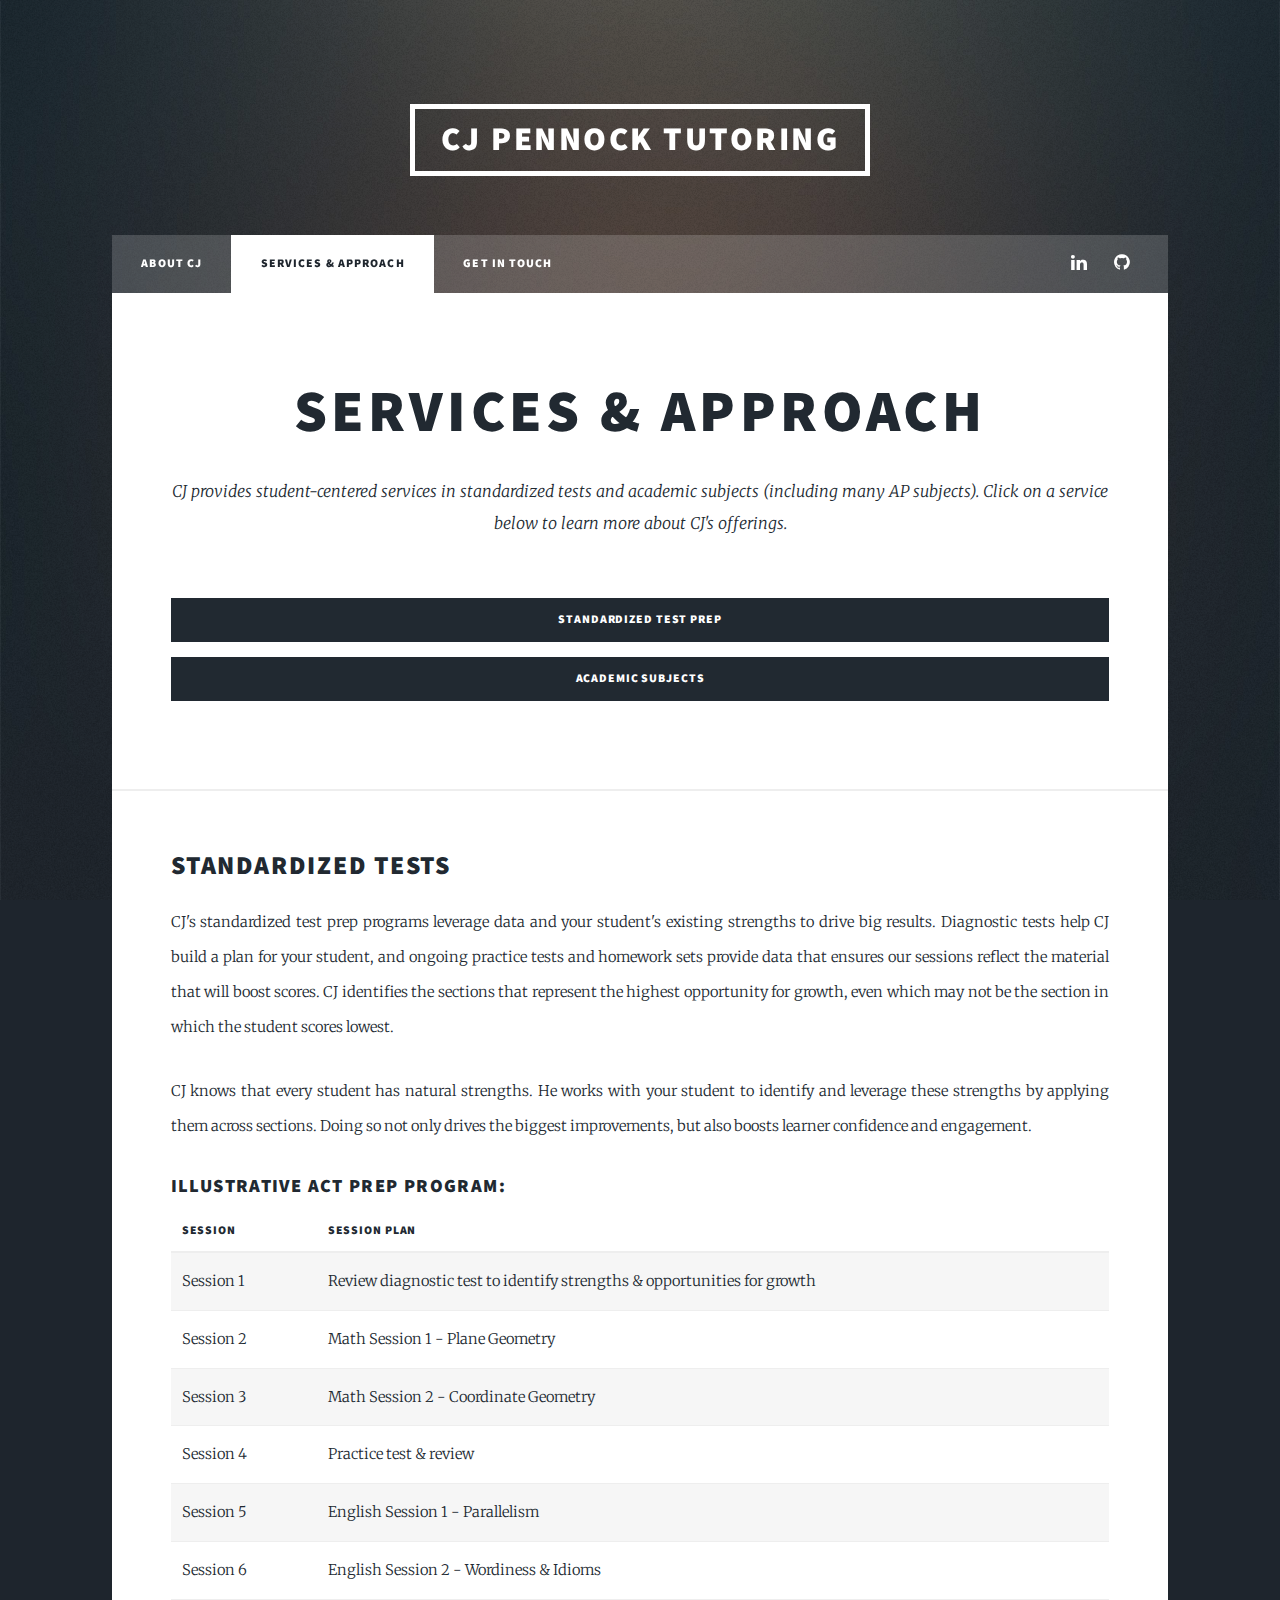
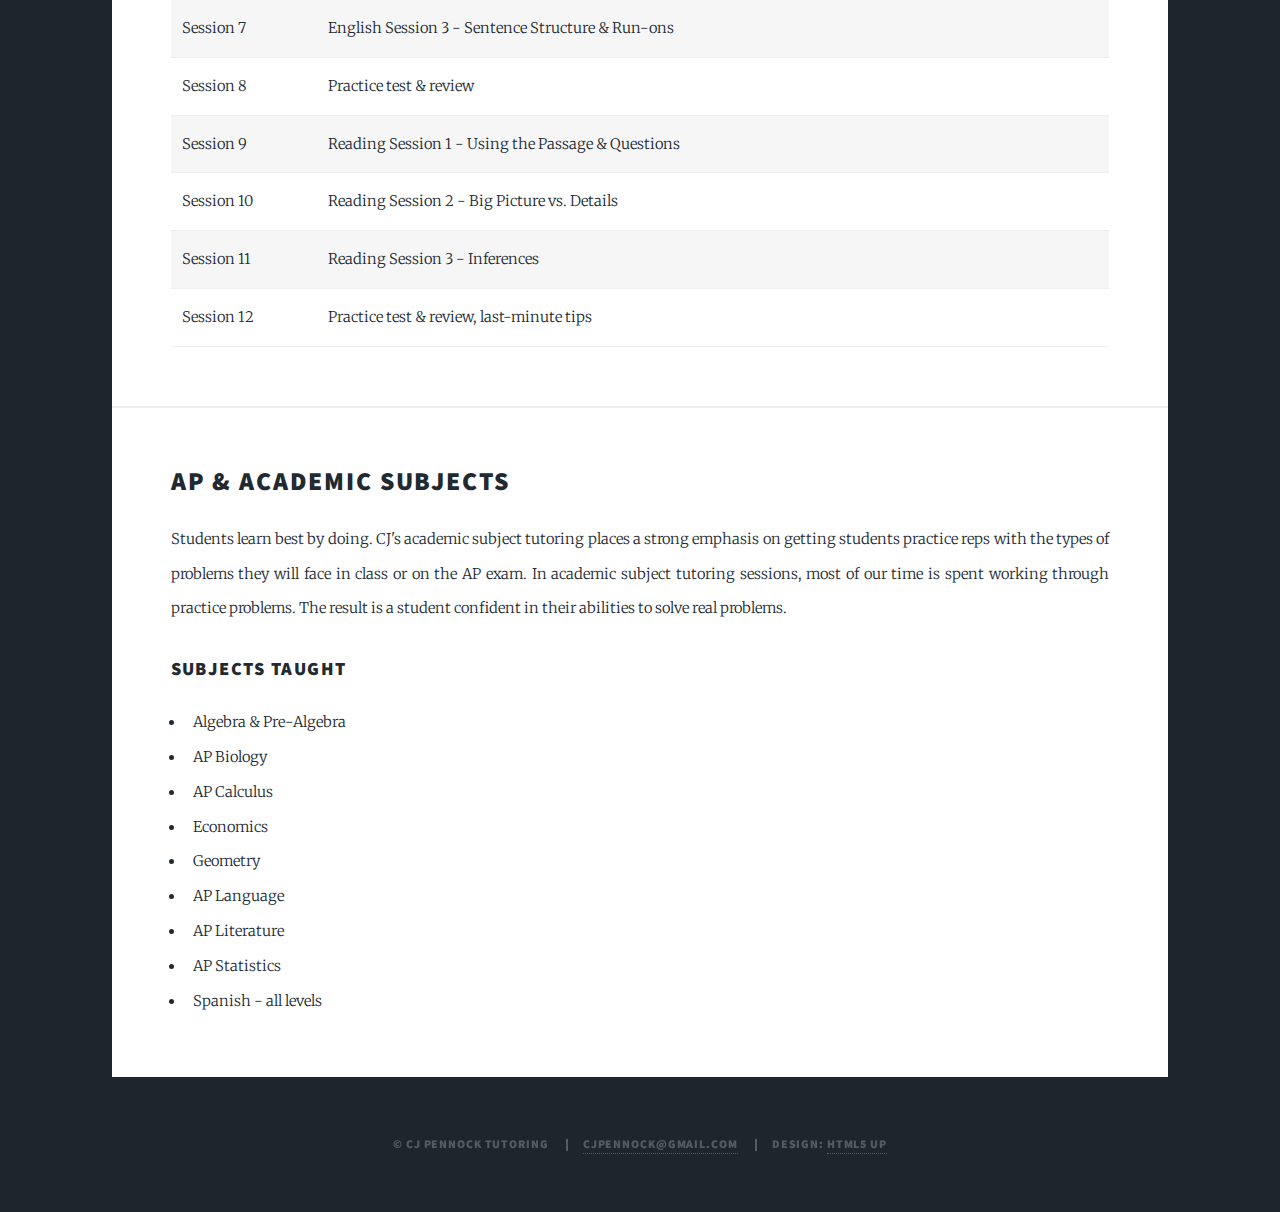
==== commit 5471f8d3: "updated format" ====
--- a/services.html
+++ b/services.html
@@ -1,204 +1,200 @@
 <!DOCTYPE HTML>
 <!--
-	Massively by HTML5 UP
-	html5up.net | @ajlkn
-	Free for personal and commercial use under the CCA 3.0 license (html5up.net/license)
--->
+   Massively by HTML5 UP
+   html5up.net | @ajlkn
+   Free for personal and commercial use under the CCA 3.0 license (html5up.net/license)
+   -->
 <html>
-	<head>
-		<title>CJ Pennock Tutoring</title>
-		<meta charset="utf-8" />
-		<meta name="viewport" content="width=device-width, initial-scale=1, user-scalable=no" />
-		<link rel="stylesheet" href="assets/css/main.css" />
-		<noscript><link rel="stylesheet" href="assets/css/noscript.css" /></noscript>
-		<link rel="icon" href="images/CP_logo.png">
-	</head>
-	<body class="is-loading">
-
-		<!-- Wrapper -->
-			<div id="wrapper">
-
-				<!-- Header -->
-					<header id="header">
-						<a href="index.html" class="logo">CJ Pennock Tutoring</a>
-					</header>
-
-				<!-- Nav -->
-					<nav id="nav">
-						<ul class="links">
-							<li><a href="index.html">Home</a></li>
-							<li><a href="generic.html">Scores & Qualifications</a></li>
-							<li class="active"><a href="services.html">Services & Approach</a></li>
-						</ul>
-						<ul class="icons">
-							<li><a href="https://www.linkedin.com/in/chesterpennock/" target="_blank" class="icon fa-linkedin"><span class="label">LinkedIn</span></a></li>
-							<li><a href="https://github.com/cjpennock" target="_blank" class="icon fa-github"><span class="label">GitHub</span></a></li>
-						</ul>
-					</nav>
-
-				<!-- Main -->
-					<div id="main">
-
-						<!-- Post -->
-							<section class="post">
-								<header class="major">
-									<!-- <span class="date">April 25, 2017</span> -->
-									<h1>Services & Approach</h1>
-									<p>CJ provides student-centered services in standardized tests, academic subjects, and general academic support. Click on a service below to learn more about CJ's offerings.</p>
-								</header>
-								<!-- <div class="image main"><img src="images/pic01.jpg" alt="" /></div> -->
-								<ul class="actions vertical">
-									<li><a href="#standardized" class="button special fit scrolly">Standardized Test Prep</a></li>
-									<li><a href="#academic-subjects" class="button special fit scrolly">Academic Subjects</a></li>
-									<li><a href="#general-support" class="button special fit scrolly">General Support</a></li>
-								</ul>
-							</section>
-							<section id="standardized">
-									<h2>Standardized Tests</h2>
-									<p>CJ's standardized test prep programs leverage data and your student's existing strengths to drive big results. Diagnostic tests help CJ build a plan for your student, and ongoing practice tests and homework sets provide data that ensures our sessions reflect the material that will boost scores. CJ identifies the sections that represent the highest opportunity for growth, even which may not be the section in which the student scores lowest.</p> 
-									<p>CJ knows that every student has natural strengths. He works with your student to identify and leverage these strengths by applying them across sections. Doing so not only drives the biggest improvements, but also boosts learner confidence and engagement.</p>
-									<h3>Illustrative ACT prep program:</h3>
-									<div class="table-wrapper">
-										<table>
-											<thead>
-												<tr>
-													<th>Session</th>
-													<th>Session plan</th>
-												</tr>
-											</thead>
-											<tbody>
-												<tr>
-													<td>Session 1</td>
-													<td>Review diagnostic test to identify strengths & opportunities for growth</td>
-												</tr>
-												<tr>
-													<td>Session 2</td>
-													<td>Math Session 1 - Plane Geometry</td>
-												</tr>
-												<tr>
-													<td>Session 3</td>
-													<td>Math Session 2 - Coordinate Geometry</td>
-												</tr>
-												<tr>
-													<td>Session 4</td>
-													<td>Practice test & review</td>
-												</tr>
-												<tr>
-													<td>Session 5</td>
-													<td>English Session 1 - Parallelism</td>
-												</tr>
-												<tr>
-													<td>Session 6</td>
-													<td>English Session 2 - Wordiness & Idioms</td>
-												</tr>
-												<tr>
-													<td>Session 7</td>
-													<td>English Session 3 - Sentence Structure & Run-ons</td>
-												</tr>
-												<tr>
-													<td>Session 8</td>
-													<td>Practice test & review</td>
-												</tr>
-												<tr>
-													<td>Session 9</td>
-													<td>Reading Session 1 - Using the Passage & Questions</td>
-												</tr>
-												<tr>
-													<td>Session 10</td>
-													<td>Reading Session 2 - Big Picture vs. Details</td>
-												</tr>
-												<tr>
-													<td>Session 11</td>
-													<td>Reading Session 3 - Inferences</td>
-												</tr>
-												<tr>
-													<td>Session 12</td>
-													<td>Practice test & review, last-minute tips</td>
-												</tr>
-											</tbody>
-										</table>
-									</div>
-									<ul class="actions vertical">
-									<li><a href="#footer" class="button special fit scrolly">Get in touch!</a></li>
-									</ul>
-								</section>
-								<section id="academic-subjects">
-								<h2>AP & Academic Subjects</h2>
-								<p>Students learn best by doing. CJ's academic subject tutoring places a strong emphasis on getting students practice reps with the types of problems they will face in class or on the AP exam. In academic subject tutoring sessions, most of our time is spent working through practice problems. The result is a student confident in their abilities to solve real problems.</p>
-									<div class="row">
-										<div class="6u 12u$(medium)">
-											<h3>Subjects taught</h3>
-											<ul>
-												<li>Algebra & Pre-Algebra</li>
-												<li>AP Biology</li>
-												<li>AP Calculus</li>
-												<li>Economics</li>
-												<li>Geometry</li>
-												<li>AP Language</li>
-												<li>AP Literature</li>
-												<li>AP Statistics</li>
-												<li>Spanish - all levels</li>
-											</ul>
-										</div>
-									</div>
-									<ul class="actions vertical">
-									<li><a href="#footer" class="button special fit scrolly">Get in touch!</a></li>
-									</ul>
-								</section>
-								<section id="general-support">
-								<h2>General Support</h2>
-								<p>As a middle and high school student, CJ had trouble staying organized and developing successful study habits. These skills can be difficult to build - CJ is a firm believer in the power of academic mentoring to push students to do so. Mentoring is a passion for CJ, who has more than a decade of experience as a teacher, tutor, and soccer coach to students aged 7-18. CJ continues to sharpen his mentor abilities as a volunteer peer mentor, helping adults in fields like job searches and personal finances. General academic support focuses on helping students develop a genuine interest in learning and in building successful strategies that work for them.</p>
-								<ul class="actions vertical">
-									<li><a href="#footer" class="button special fit scrolly">Get in touch!</a></li>
-									</ul>
-								</section>
-					</div>
-
-				<!-- Footer -->
-					<footer id="footer">
-						<section>
-						<h3>Get in touch!</h3>
-						<p>Three ways to get in touch: fill out the intro form below, book time for a quick chat about your needs <a href="https://cjpennocktutoring.youcanbook.me/" target="_blank"><b>here</b></a>, or reach out directly via email.</p>
-						<iframe src="https://docs.google.com/forms/d/e/1FAIpQLSediysf8U8ug4_VGneV-9MXJMMkuVd91mFZASTHB69Hus7cGg/viewform?embedded=true" width="700" height="520" frameborder="0" marginheight="0" marginwidth="0">Loading...</iframe>
-						</section>
-						<section class="contact">
-							<!-- <section class="alt">
-								<h3>Address</h3>
-								<p>1234 Somewhere Road #87257<br />
-								Nashville, TN 00000-0000</p>
-							</section>
-							<section>
-								<h3>Phone</h3>
-								<p><a href="#">(000) 000-0000</a></p>
-							</section> -->
-							<section>
-								<h3>Email</h3>
-								<p><a href="#">cjpennock@gmail.com</a></p>
-							</section>
-							<section>
-								<h3>Social</h3>
-								<ul class="icons alt">
-									<li><a href="https://www.linkedin.com/in/chesterpennock/" target="_blank" class="icon fa-linkedin"><span class="label">LinkedIn</span></a></li>
-							<li><a href="https://github.com/cjpennock" class="icon fa-github" target="_blank"><span class="label">GitHub</span></a></li>
-								</ul>
-							</section>
-						</section>
-					</footer>
-
-				<!-- Copyright -->
-					<div id="copyright">
-						<ul><li>&copy; CJ Pennock Tutoring</li><li>Design: <a href="https://html5up.net">HTML5 UP</a></li></ul>
-					</div>
-
-			</div>
-
-		<!-- Scripts -->
-			<script src="assets/js/jquery.min.js"></script>
-			<script src="assets/js/jquery.scrollex.min.js"></script>
-			<script src="assets/js/jquery.scrolly.min.js"></script>
-			<script src="assets/js/skel.min.js"></script>
-			<script src="assets/js/util.js"></script>
-			<script src="assets/js/main.js"></script>
-
-	</body>
+   <head>
+      <title>CJ Pennock Tutoring</title>
+      <meta charset="utf-8" />
+      <meta name="viewport" content="width=device-width, initial-scale=1, user-scalable=no" />
+      <link rel="stylesheet" href="assets/css/main.css" />
+      <noscript>
+         <link rel="stylesheet" href="assets/css/noscript.css" />
+      </noscript>
+      <link rel="icon" href="images/CP_logo.png">
+   </head>
+   <body class="is-loading">
+      <!-- Wrapper -->
+      <div id="wrapper">
+         <!-- Header -->
+         <header id="header">
+            <a href="index.html" class="logo">CJ Pennock Tutoring</a>
+         </header>
+         <!-- Nav -->
+         <nav id="nav">
+            <ul class="links">
+               <li><a href="index.html">About CJ</a></li>
+               <li class="active"><a href="services.html">Services & Approach</a></li>
+               <li><a href="contact.html">Get in Touch</a></li>
+            </ul>
+            <ul class="icons">
+               <li><a href="https://www.linkedin.com/in/chesterpennock/" target="_blank" class="icon fa-linkedin"><span class="label">LinkedIn</span></a></li>
+               <li><a href="https://github.com/cjpennock" class="icon fa-github" target="_blank"><span class="label">GitHub</span></a></li>
+            </ul>
+         </nav>
+         <!-- Main -->
+         <div id="main">
+            <!-- Post -->
+            <section class="post">
+               <header class="major">
+                  <!-- <span class="date">April 25, 2017</span> -->
+                  <h1>Services & Approach</h1>
+                  <p>CJ provides student-centered services in standardized tests and academic subjects (including many AP subjects). Click on a service below to learn more about CJ's offerings.</p>
+               </header>
+               <!-- <div class="image main"><img src="images/pic01.jpg" alt="" /></div> -->
+               <ul class="actions vertical">
+                  <li><a href="#standardized" class="button special fit scrolly">Standardized Test Prep</a></li>
+                  <li><a href="#academic-subjects" class="button special fit scrolly">Academic Subjects</a></li>
+               </ul>
+            </section>
+            <section id="standardized">
+               <h2>Standardized Tests</h2>
+               <p>CJ's standardized test prep programs leverage data and your student's existing strengths to drive big results. Diagnostic tests help CJ build a plan for your student, and ongoing practice tests and homework sets provide data that ensures our sessions reflect the material that will boost scores. CJ identifies the sections that represent the highest opportunity for growth, even which may not be the section in which the student scores lowest.</p>
+               <p>CJ knows that every student has natural strengths. He works with your student to identify and leverage these strengths by applying them across sections. Doing so not only drives the biggest improvements, but also boosts learner confidence and engagement.</p>
+               <h3>Illustrative ACT prep program:</h3>
+               <div class="table-wrapper">
+                  <table>
+                     <thead>
+                        <tr>
+                           <th>Session</th>
+                           <th>Session plan</th>
+                        </tr>
+                     </thead>
+                     <tbody>
+                        <tr>
+                           <td>Session 1</td>
+                           <td>Review diagnostic test to identify strengths & opportunities for growth</td>
+                        </tr>
+                        <tr>
+                           <td>Session 2</td>
+                           <td>Math Session 1 - Plane Geometry</td>
+                        </tr>
+                        <tr>
+                           <td>Session 3</td>
+                           <td>Math Session 2 - Coordinate Geometry</td>
+                        </tr>
+                        <tr>
+                           <td>Session 4</td>
+                           <td>Practice test & review</td>
+                        </tr>
+                        <tr>
+                           <td>Session 5</td>
+                           <td>English Session 1 - Parallelism</td>
+                        </tr>
+                        <tr>
+                           <td>Session 6</td>
+                           <td>English Session 2 - Wordiness & Idioms</td>
+                        </tr>
+                        <tr>
+                           <td>Session 7</td>
+                           <td>English Session 3 - Sentence Structure & Run-ons</td>
+                        </tr>
+                        <tr>
+                           <td>Session 8</td>
+                           <td>Practice test & review</td>
+                        </tr>
+                        <tr>
+                           <td>Session 9</td>
+                           <td>Reading Session 1 - Using the Passage & Questions</td>
+                        </tr>
+                        <tr>
+                           <td>Session 10</td>
+                           <td>Reading Session 2 - Big Picture vs. Details</td>
+                        </tr>
+                        <tr>
+                           <td>Session 11</td>
+                           <td>Reading Session 3 - Inferences</td>
+                        </tr>
+                        <tr>
+                           <td>Session 12</td>
+                           <td>Practice test & review, last-minute tips</td>
+                        </tr>
+                     </tbody>
+                  </table>
+               </div>
+               <!-- <ul class="actions vertical">
+                  <li><a href="#footer" class="button special fit scrolly">Get in touch!</a></li>
+               </ul> -->
+            </section>
+            <section id="academic-subjects">
+               <h2>AP & Academic Subjects</h2>
+               <p>Students learn best by doing. CJ's academic subject tutoring places a strong emphasis on getting students practice reps with the types of problems they will face in class or on the AP exam. In academic subject tutoring sessions, most of our time is spent working through practice problems. The result is a student confident in their abilities to solve real problems.</p>
+               <div class="row">
+                  <div class="6u 12u$(medium)">
+                     <h3>Subjects taught</h3>
+                     <ul>
+                        <li>Algebra & Pre-Algebra</li>
+                        <li>AP Biology</li>
+                        <li>AP Calculus</li>
+                        <li>Economics</li>
+                        <li>Geometry</li>
+                        <li>AP Language</li>
+                        <li>AP Literature</li>
+                        <li>AP Statistics</li>
+                        <li>Spanish - all levels</li>
+                     </ul>
+                  </div>
+               </div>
+               <!-- <ul class="actions vertical">
+                  <li><a href="#footer" class="button special fit scrolly">Get in touch!</a></li>
+               </ul> -->
+            </section>
+            <!-- <section id="general-support">
+               <h2>General Support</h2>
+               <p>As a middle and high school student, CJ had trouble staying organized and developing successful study habits. These skills can be difficult to build - CJ is a firm believer in the power of academic mentoring to push students to do so. Mentoring is a passion for CJ, who has more than a decade of experience as a teacher, tutor, and soccer coach to students aged 7-18. CJ continues to sharpen his mentor abilities as a volunteer peer mentor, helping adults in fields like job searches and personal finances. General academic support focuses on helping students develop a genuine interest in learning and in building successful strategies that work for them.</p>
+               <ul class="actions vertical">
+                  <li><a href="#footer" class="button special fit scrolly">Get in touch!</a></li>
+               </ul>
+            </section> -->
+         </div>
+         <!-- Footer -->
+         <!-- <footer id="footer">
+            <section>
+               <h3>Get in touch!</h3>
+               <p>Three ways to get in touch: fill out the intro form below, book time for a quick chat about your needs <a href="https://cjpennocktutoring.youcanbook.me/" target="_blank"><b>here</b></a>, or reach out directly via email.</p>
+               <iframe src="https://docs.google.com/forms/d/e/1FAIpQLSediysf8U8ug4_VGneV-9MXJMMkuVd91mFZASTHB69Hus7cGg/viewform?embedded=true" width="700" height="520" frameborder="0" marginheight="0" marginwidth="0">Loading...</iframe>
+            </section>
+            <section class="contact">
+               <section class="alt">
+                  <h3>Address</h3>
+                  <p>1234 Somewhere Road #87257<br />
+                  Nashville, TN 00000-0000</p>
+                  </section>
+                  <section>
+                  <h3>Phone</h3>
+                  <p><a href="#">(000) 000-0000</a></p>
+                  </section>
+               <section>
+                  <h3>Email</h3>
+                  <p><a href="#">cjpennock@gmail.com</a></p>
+               </section>
+               <section>
+                  <h3>Social</h3>
+                  <ul class="icons alt">
+                     <li><a href="https://www.linkedin.com/in/chesterpennock/" target="_blank" class="icon fa-linkedin"><span class="label">LinkedIn</span></a></li>
+                     <li><a href="https://github.com/cjpennock" class="icon fa-github" target="_blank"><span class="label">GitHub</span></a></li>
+                  </ul>
+               </section>
+            </section>
+         </footer> -->
+         <!-- Copyright -->
+         <div id="copyright">
+            <ul>
+               <li>&copy; CJ Pennock Tutoring</li>
+               <li><a href="mailto:cjpennock@gmail.com">cjpennock@gmail.com</a></li>
+               <li>Design: <a href="https://html5up.net">HTML5 UP</a></li>
+            </ul>
+         </div>
+      </div>
+      <!-- Scripts -->
+      <script src="assets/js/jquery.min.js"></script>
+      <script src="assets/js/jquery.scrollex.min.js"></script>
+      <script src="assets/js/jquery.scrolly.min.js"></script>
+      <script src="assets/js/skel.min.js"></script>
+      <script src="assets/js/util.js"></script>
+      <script src="assets/js/main.js"></script>
+      <!-- <script src="assets/js/services.js"></script> -->
+   </body>
 </html>